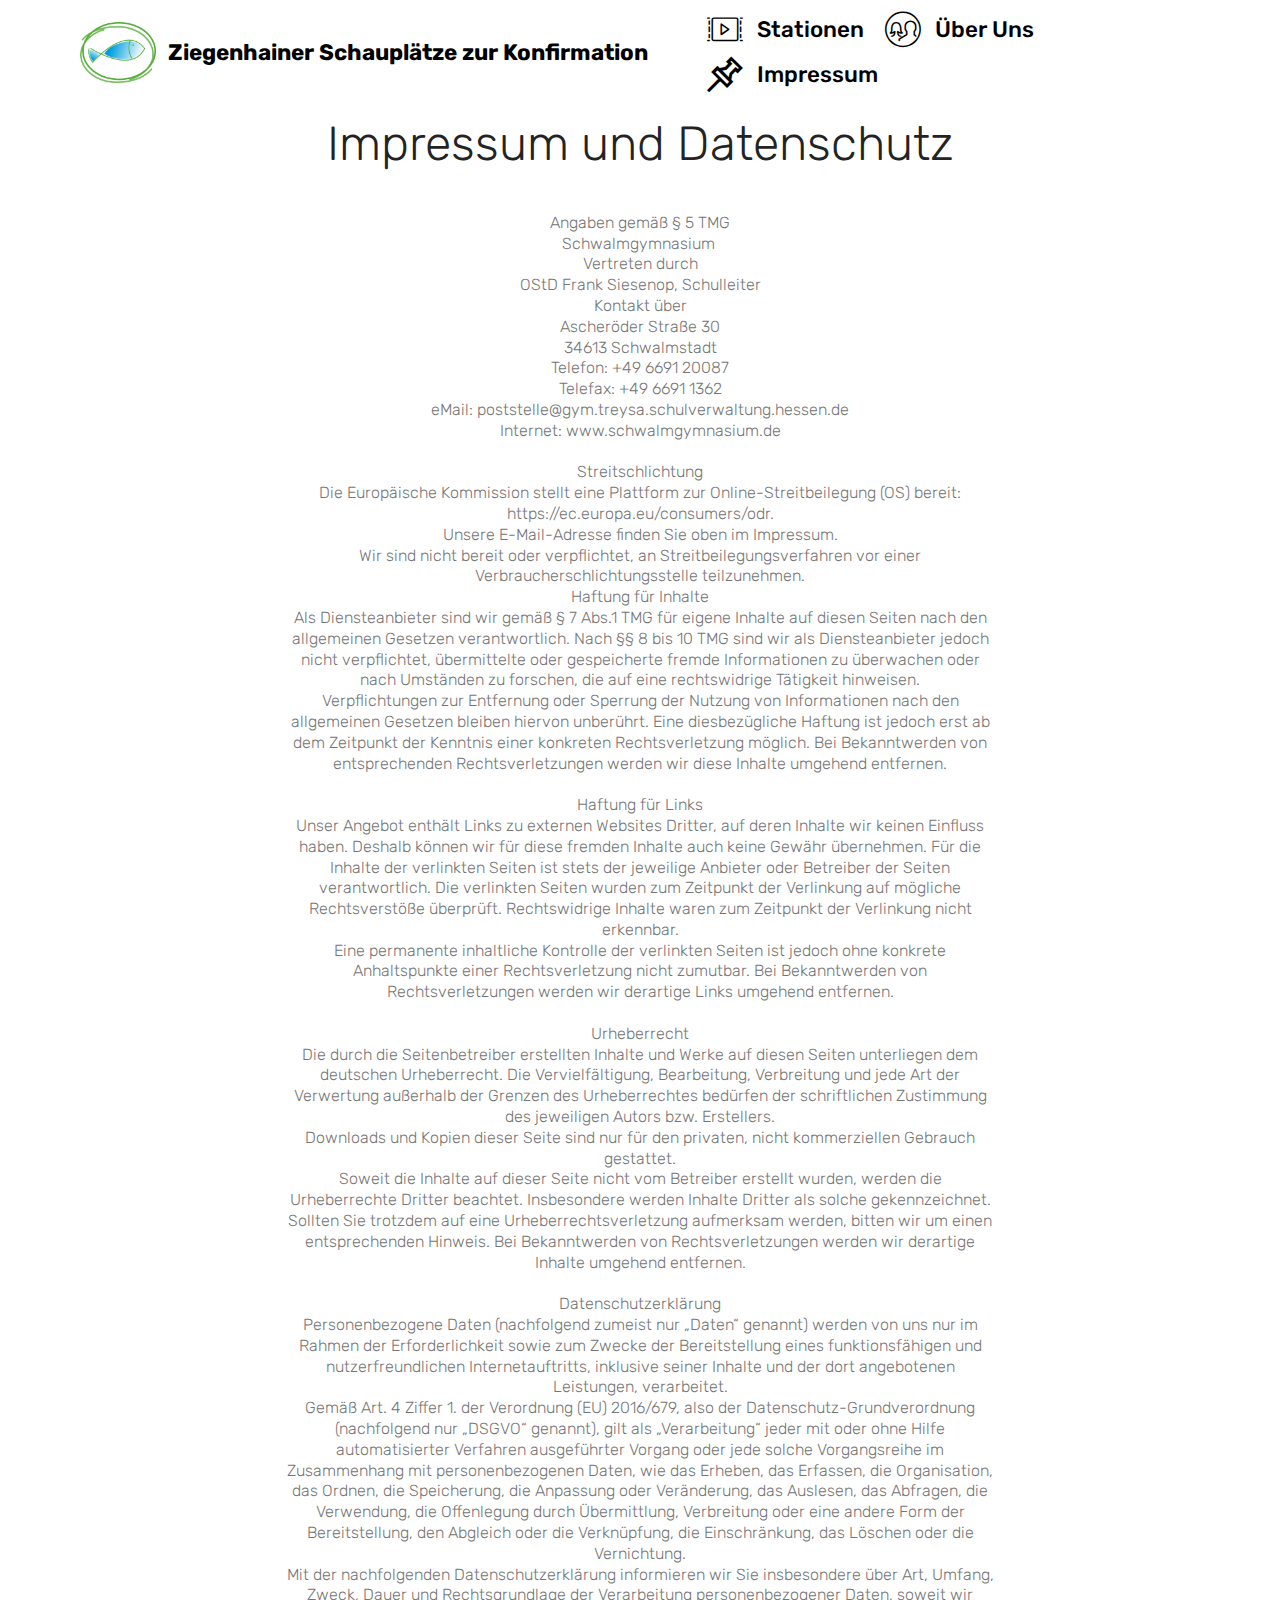
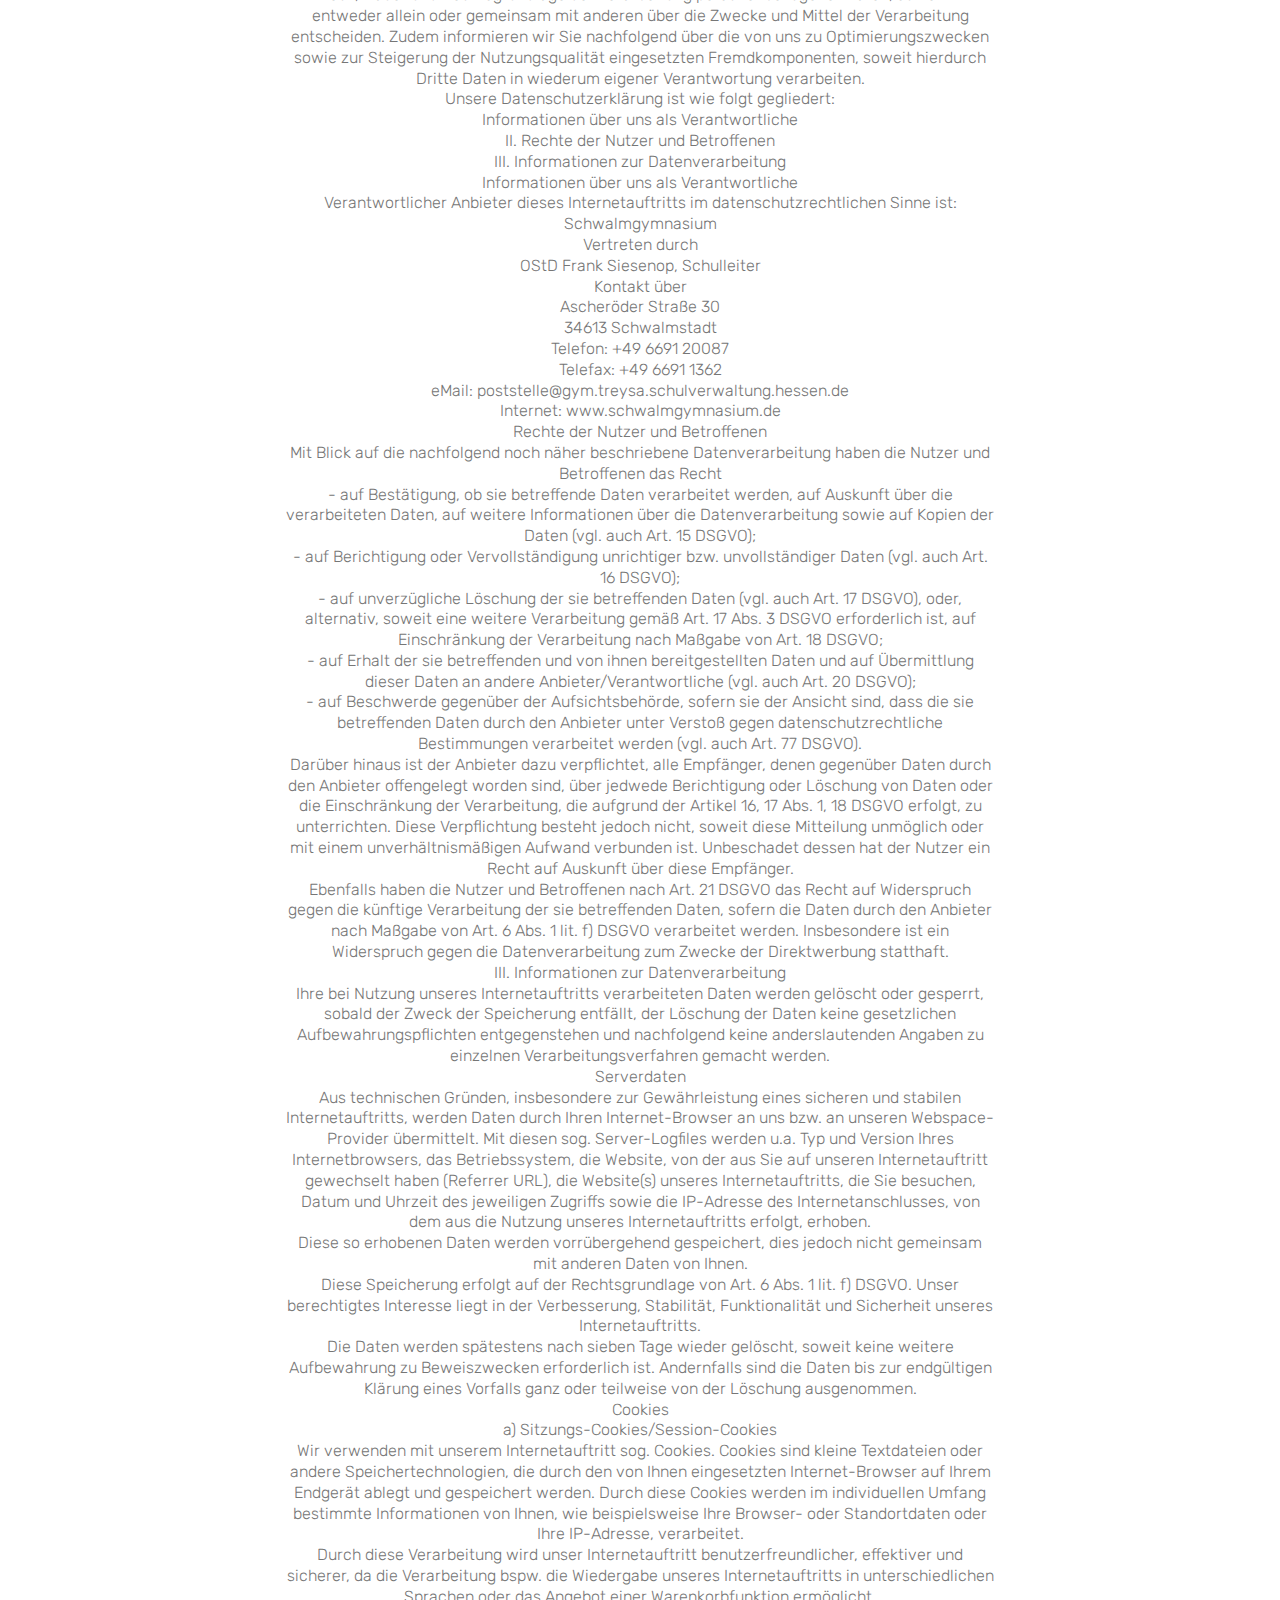
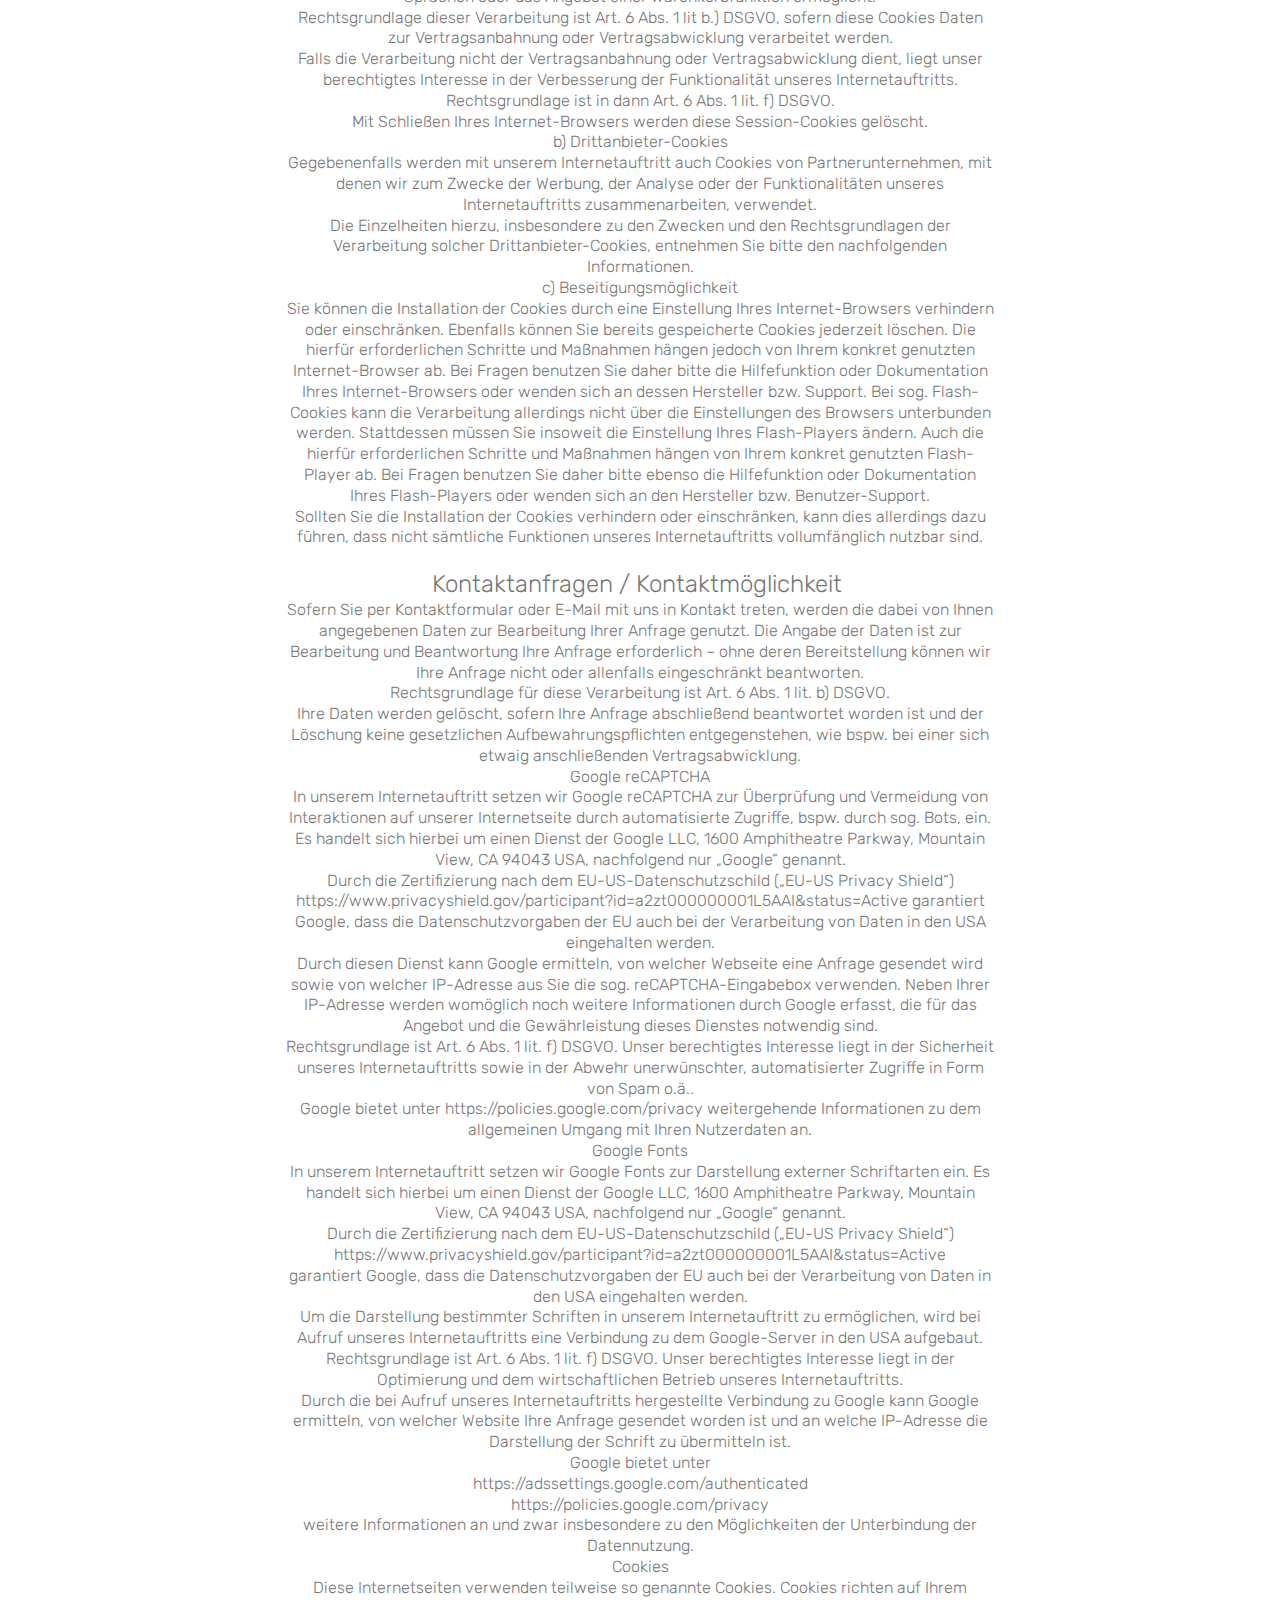
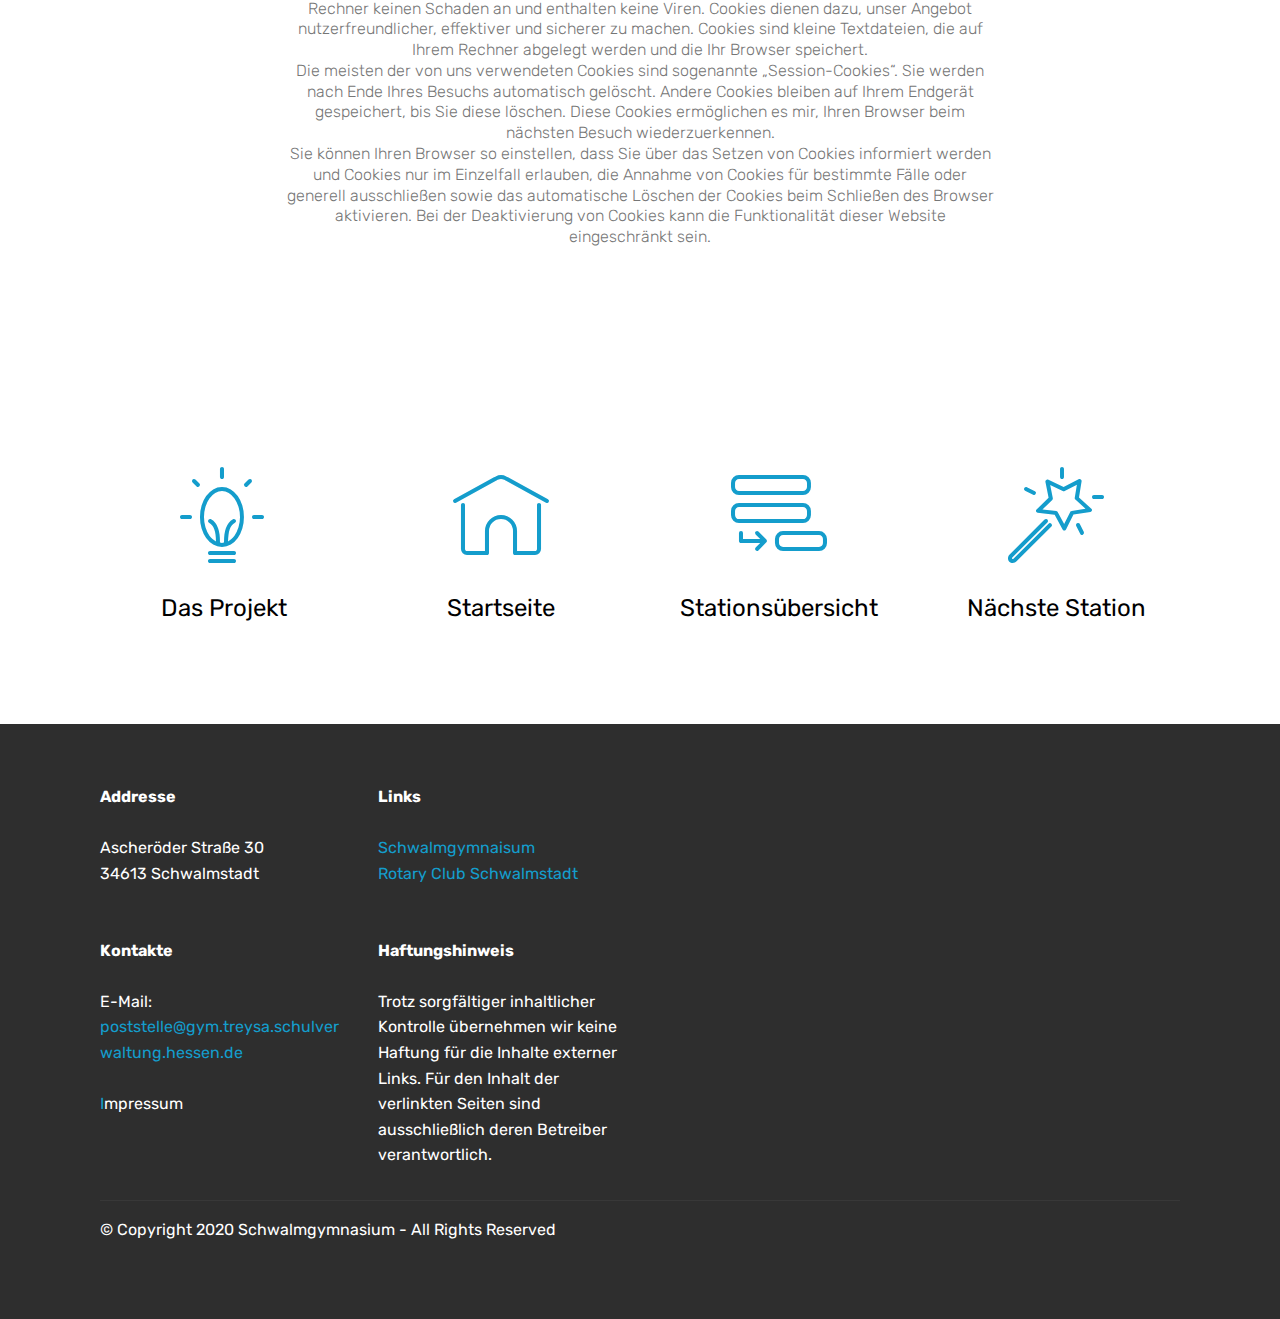
==== Impressum.html @ c5d6c6f8 "new version: 1.0" ====
<!DOCTYPE html>
<html  >
<head>
  <!-- Site made with Mobirise Website Builder v4.12.4, https://mobirise.com -->
  <meta charset="UTF-8">
  <meta http-equiv="X-UA-Compatible" content="IE=edge">
  <meta name="generator" content="Mobirise v4.12.4, mobirise.com">
  <meta name="viewport" content="width=device-width, initial-scale=1, minimum-scale=1">
  <link rel="shortcut icon" href="assets/images/mbr-122x98.png" type="image/x-icon">
  <meta name="description" content="Web Page Builder Description">
  
  
  <title>Impressum</title>
  <link rel="stylesheet" href="assets/web/assets/mobirise-icons2/mobirise2.css">
  <link rel="stylesheet" href="assets/web/assets/mobirise-icons/mobirise-icons.css">
  <link rel="stylesheet" href="assets/bootstrap/css/bootstrap.min.css">
  <link rel="stylesheet" href="assets/bootstrap/css/bootstrap-grid.min.css">
  <link rel="stylesheet" href="assets/bootstrap/css/bootstrap-reboot.min.css">
  <link rel="stylesheet" href="assets/tether/tether.min.css">
  <link rel="stylesheet" href="assets/dropdown/css/style.css">
  <link rel="stylesheet" href="assets/socicon/css/styles.css">
  <link rel="stylesheet" href="assets/theme/css/style.css">
  <link rel="preload" as="style" href="assets/mobirise/css/mbr-additional.css"><link rel="stylesheet" href="assets/mobirise/css/mbr-additional.css" type="text/css">
  
  
  
</head>
<body>
  <section class="menu cid-s3qO0I3NY3" once="menu" id="menu2-25">

    

    <nav class="navbar navbar-expand beta-menu navbar-dropdown align-items-center navbar-fixed-top navbar-toggleable-sm">
        <button class="navbar-toggler navbar-toggler-right" type="button" data-toggle="collapse" data-target="#navbarSupportedContent" aria-controls="navbarSupportedContent" aria-expanded="false" aria-label="Toggle navigation">
            <div class="hamburger">
                <span></span>
                <span></span>
                <span></span>
                <span></span>
            </div>
        </button>
        <div class="menu-logo">
            <div class="navbar-brand">
                <span class="navbar-logo">
                    <a href="index.html">
                        <img src="assets/images/mbr-122x98.png" alt="Ziegenhainer Konfirmation" title="" style="height: 3.8rem;">
                    </a>
                </span>
                <span class="navbar-caption-wrap"><a class="navbar-caption text-black display-4" href="index.html">
                        Ziegenhainer Schauplätze zur Konfirmation</a></span>
            </div>
        </div>
        <div class="collapse navbar-collapse" id="navbarSupportedContent">
            <ul class="navbar-nav nav-dropdown nav-right" data-app-modern-menu="true"><li class="nav-item">
                    <a class="nav-link link text-black display-4" href="page2.html"><span class="mbri-video-play mbr-iconfont mbr-iconfont-btn"></span>
                        Stationen</a>
                </li>
                <li class="nav-item">
                    <a class="nav-link link text-black display-4" href="ueber-uns.html"><span class="mbri-users mbr-iconfont mbr-iconfont-btn"></span>
                        Über Uns
                    </a>
                </li><li class="nav-item"><a class="nav-link link text-black display-4" href="Impressum.html"><span class="mobi-mbri mobi-mbri-pin mbr-iconfont mbr-iconfont-btn"></span>
                        Impressum</a></li></ul>
            
        </div>
    </nav>
</section>

<section class="engine"><a href="https://mobirise.info/y">free html web templates</a></section><section class="mbr-section content4 cid-s3qO0IWAzY" id="content4-26">

    

    <div class="container">
        <div class="media-container-row">
            <div class="title col-12 col-md-8">
                <h2 class="align-center pb-3 mbr-fonts-style display-2">
                    Impressum und Datenschutz</h2>
                <h3 class="mbr-section-subtitle align-center mbr-light mbr-fonts-style display-7"><br>
                <div>
</div><div>Angaben gemäß § 5 TMG
</div><div>
</div><div><span style="font-size: 1rem;">Schwalmgymnasium&nbsp;</span><br></div><div>
</div><div>Vertreten durch
</div><div>OStD Frank Siesenop, Schulleiter
</div><div>
</div><div>Kontakt über
</div><div>Ascheröder Straße 30
</div><div>34613 Schwalmstadt
</div><div>
</div><div>Telefon: +49 6691 20087
</div><div>Telefax: +49 6691 1362
</div><div>eMail: poststelle@gym.treysa.schulverwaltung.hessen.de
</div><div>Internet: www.schwalmgymnasium.de</div><div>
</div><div><span style="font-size: 1rem;">&nbsp;&nbsp;</span><span style="font-size: 1rem;"></span></div><div>Streitschlichtung
</div><div>
</div><div>Die Europäische Kommission stellt eine Plattform zur Online-Streitbeilegung (OS) bereit: https://ec.europa.eu/consumers/odr.
</div><div>
</div><div>Unsere E-Mail-Adresse finden Sie oben im Impressum.
</div><div>
</div><div>Wir sind nicht bereit oder verpflichtet, an Streitbeilegungsverfahren vor einer  Verbraucherschlichtungsstelle teilzunehmen. 
</div><div>
</div><div>
</div><div>Haftung für Inhalte
</div><div>
</div><div>Als Diensteanbieter sind wir gemäß § 7 Abs.1 TMG für eigene Inhalte auf diesen Seiten nach den allgemeinen Gesetzen verantwortlich. Nach §§ 8 bis 10 TMG sind wir als Diensteanbieter jedoch nicht verpflichtet, übermittelte oder gespeicherte fremde Informationen zu überwachen oder nach Umständen zu forschen, die auf eine rechtswidrige Tätigkeit hinweisen.
</div><div>
</div><div>Verpflichtungen zur Entfernung oder Sperrung der Nutzung von Informationen nach den allgemeinen Gesetzen bleiben hiervon unberührt. Eine diesbezügliche Haftung ist jedoch erst ab dem Zeitpunkt der Kenntnis einer konkreten Rechtsverletzung möglich. Bei Bekanntwerden von entsprechenden Rechtsverletzungen werden wir diese Inhalte umgehend entfernen.
</div><div>
</div><div>&nbsp;
</div><div>
</div><div>Haftung für Links
</div><div>
</div><div>Unser Angebot enthält Links zu externen Websites Dritter, auf deren Inhalte wir keinen Einfluss haben. Deshalb können wir für diese fremden Inhalte auch keine Gewähr übernehmen. Für die Inhalte der verlinkten Seiten ist stets der jeweilige Anbieter oder Betreiber der Seiten verantwortlich. Die verlinkten Seiten wurden zum Zeitpunkt der Verlinkung auf mögliche Rechtsverstöße überprüft. Rechtswidrige Inhalte waren zum Zeitpunkt der Verlinkung nicht erkennbar.
</div><div>
</div><div>Eine permanente inhaltliche Kontrolle der verlinkten Seiten ist jedoch ohne konkrete Anhaltspunkte einer Rechtsverletzung nicht zumutbar. Bei Bekanntwerden von Rechtsverletzungen werden wir derartige Links umgehend entfernen.
</div><div>
</div><div>&nbsp;
</div><div>
</div><div>Urheberrecht
</div><div>
</div><div>Die durch die Seitenbetreiber erstellten Inhalte und Werke auf diesen Seiten unterliegen dem deutschen Urheberrecht. Die Vervielfältigung, Bearbeitung, Verbreitung und jede Art der Verwertung außerhalb der Grenzen des Urheberrechtes bedürfen der schriftlichen Zustimmung des jeweiligen Autors bzw. Erstellers.
</div><div>
</div><div>Downloads und Kopien dieser Seite sind nur für den privaten, nicht kommerziellen Gebrauch gestattet.
</div><div>
</div><div>Soweit die Inhalte auf dieser Seite nicht vom Betreiber erstellt wurden, werden die Urheberrechte Dritter beachtet. Insbesondere werden Inhalte Dritter als solche gekennzeichnet. Sollten Sie trotzdem auf eine Urheberrechtsverletzung aufmerksam werden, bitten wir um einen entsprechenden Hinweis. Bei Bekanntwerden von Rechtsverletzungen werden wir derartige Inhalte umgehend entfernen.
</div><div>
</div><div>
</div><div>
</div><div><br></div><div>
</div><div>Datenschutzerklärung
</div><div>
</div><div>Personenbezogene Daten (nachfolgend zumeist nur „Daten“ genannt) werden von uns nur im Rahmen der Erforderlichkeit sowie zum Zwecke der Bereitstellung eines funktionsfähigen und nutzerfreundlichen Internetauftritts, inklusive seiner Inhalte und der dort angebotenen Leistungen, verarbeitet.
</div><div>
</div><div>
</div><div>Gemäß Art. 4 Ziffer 1. der Verordnung (EU) 2016/679, also der Datenschutz-Grundverordnung (nachfolgend nur „DSGVO“ genannt), gilt als „Verarbeitung“ jeder mit oder ohne Hilfe automatisierter Verfahren ausgeführter Vorgang oder jede solche Vorgangsreihe im Zusammenhang mit personenbezogenen Daten, wie das Erheben, das Erfassen, die Organisation, das Ordnen, die Speicherung, die Anpassung oder Veränderung, das Auslesen, das Abfragen, die Verwendung, die Offenlegung durch Übermittlung, Verbreitung oder eine andere Form der Bereitstellung, den Abgleich oder die Verknüpfung, die Einschränkung, das Löschen oder die Vernichtung.
</div><div>
</div><div>
</div><div>Mit der nachfolgenden Datenschutzerklärung informieren wir Sie insbesondere über Art, Umfang, Zweck, Dauer und Rechtsgrundlage der Verarbeitung personenbezogener Daten, soweit wir entweder allein oder gemeinsam mit anderen über die Zwecke und Mittel der Verarbeitung entscheiden. Zudem informieren wir Sie nachfolgend über die von uns zu Optimierungszwecken sowie zur Steigerung der Nutzungsqualität eingesetzten Fremdkomponenten, soweit hierdurch Dritte Daten in wiederum eigener Verantwortung verarbeiten.
</div><div>
</div><div>
</div><div>Unsere Datenschutzerklärung ist wie folgt gegliedert:
</div><div>
</div><div>
</div><div>Informationen über uns als Verantwortliche
</div><div>
</div><div>II. Rechte der Nutzer und Betroffenen
</div><div>
</div><div>III. Informationen zur Datenverarbeitung
</div><div>
</div><div>Informationen über uns als Verantwortliche
</div><div>
</div><div>Verantwortlicher Anbieter dieses Internetauftritts im datenschutzrechtlichen Sinne ist:
</div><div>
</div><div>
</div><div>Schwalmgymnasium
</div><div>
</div><div>Vertreten durch
</div><div>OStD Frank Siesenop, Schulleiter
</div><div>
</div><div>Kontakt über
</div><div>Ascheröder Straße 30
</div><div>34613 Schwalmstadt
</div><div>
</div><div>Telefon: +49 6691 20087
</div><div>Telefax: +49 6691 1362
</div><div>eMail: poststelle@gym.treysa.schulverwaltung.hessen.de
</div><div>Internet: www.schwalmgymnasium.de</div><div>
</div><div>Rechte der Nutzer und Betroffenen
</div><div>
</div><div>Mit Blick auf die nachfolgend noch näher beschriebene Datenverarbeitung haben die Nutzer und Betroffenen das Recht
</div><div>
</div><div>- auf Bestätigung, ob sie betreffende Daten verarbeitet werden, auf Auskunft über die verarbeiteten Daten, auf weitere Informationen über die Datenverarbeitung sowie auf Kopien der Daten (vgl. auch Art. 15 DSGVO); 
</div><div>
</div><div>- auf Berichtigung oder Vervollständigung unrichtiger bzw. unvollständiger Daten (vgl. auch Art. 16 DSGVO);
</div><div>
</div><div>- auf unverzügliche Löschung der sie betreffenden Daten (vgl. auch Art. 17 DSGVO), oder, alternativ, soweit eine weitere Verarbeitung gemäß Art. 17 Abs. 3 DSGVO erforderlich ist, auf Einschränkung der Verarbeitung nach Maßgabe von Art. 18 DSGVO;
</div><div>
</div><div>- auf Erhalt der sie betreffenden und von ihnen bereitgestellten Daten und auf Übermittlung dieser Daten an andere Anbieter/Verantwortliche (vgl. auch Art. 20 DSGVO);
</div><div>
</div><div>- auf Beschwerde gegenüber der Aufsichtsbehörde, sofern sie der Ansicht sind, dass die sie betreffenden Daten durch den Anbieter unter Verstoß gegen datenschutzrechtliche Bestimmungen verarbeitet werden (vgl. auch Art. 77 DSGVO).
</div><div>
</div><div>Darüber hinaus ist der Anbieter dazu verpflichtet, alle Empfänger, denen gegenüber Daten durch den Anbieter offengelegt worden sind, über jedwede Berichtigung oder Löschung von Daten oder die Einschränkung der Verarbeitung, die aufgrund der Artikel 16, 17 Abs. 1, 18 DSGVO erfolgt, zu unterrichten. Diese Verpflichtung besteht jedoch nicht, soweit diese Mitteilung unmöglich oder mit einem unverhältnismäßigen Aufwand verbunden ist. Unbeschadet dessen hat der Nutzer ein Recht auf Auskunft über diese Empfänger.
</div><div>
</div><div>Ebenfalls haben die Nutzer und Betroffenen nach Art. 21 DSGVO das Recht auf Widerspruch gegen die künftige Verarbeitung der sie betreffenden Daten, sofern die Daten durch den Anbieter nach Maßgabe von Art. 6 Abs. 1 lit. f) DSGVO verarbeitet werden. Insbesondere ist ein Widerspruch gegen die Datenverarbeitung zum Zwecke der Direktwerbung statthaft. 
</div><div>
</div><div>
</div><div>III. Informationen zur Datenverarbeitung
</div><div>
</div><div>Ihre bei Nutzung unseres Internetauftritts verarbeiteten Daten werden gelöscht oder gesperrt, sobald der Zweck der Speicherung entfällt, der Löschung der Daten keine gesetzlichen Aufbewahrungspflichten entgegenstehen und nachfolgend keine anderslautenden Angaben zu einzelnen Verarbeitungsverfahren gemacht werden. 
</div><div>
</div><div>
</div><div>Serverdaten
</div><div>
</div><div>Aus technischen Gründen, insbesondere zur Gewährleistung eines sicheren und stabilen Internetauftritts, werden Daten durch Ihren Internet-Browser an uns bzw. an unseren Webspace-Provider übermittelt. Mit diesen sog. Server-Logfiles werden u.a. Typ und Version Ihres Internetbrowsers, das Betriebssystem, die Website, von der aus Sie auf unseren Internetauftritt gewechselt haben (Referrer URL), die Website(s) unseres Internetauftritts, die Sie besuchen, Datum und Uhrzeit des jeweiligen Zugriffs sowie die IP-Adresse des Internetanschlusses, von dem aus die Nutzung unseres Internetauftritts erfolgt, erhoben. 
</div><div>
</div><div>Diese so erhobenen Daten werden vorrübergehend gespeichert, dies jedoch nicht gemeinsam mit anderen Daten von Ihnen. 
</div><div>
</div><div>Diese Speicherung erfolgt auf der Rechtsgrundlage von Art. 6 Abs. 1 lit. f) DSGVO. Unser berechtigtes Interesse liegt in der Verbesserung, Stabilität, Funktionalität und Sicherheit unseres Internetauftritts. 
</div><div>
</div><div>Die Daten werden spätestens nach sieben Tage wieder gelöscht, soweit keine weitere Aufbewahrung zu Beweiszwecken erforderlich ist. Andernfalls sind die Daten bis zur endgültigen Klärung eines Vorfalls ganz oder teilweise von der Löschung ausgenommen. 
</div><div>
</div><div>
</div><div>Cookies
</div><div>
</div><div>a) Sitzungs-Cookies/Session-Cookies 
</div><div>
</div><div>Wir verwenden mit unserem Internetauftritt sog. Cookies. Cookies sind kleine Textdateien oder andere Speichertechnologien, die durch den von Ihnen eingesetzten Internet-Browser auf Ihrem Endgerät ablegt und gespeichert werden. Durch diese Cookies werden im individuellen Umfang bestimmte Informationen von Ihnen, wie beispielsweise Ihre Browser- oder Standortdaten oder Ihre IP-Adresse, verarbeitet.
</div><div>
</div><div>Durch diese Verarbeitung wird unser Internetauftritt benutzerfreundlicher, effektiver und sicherer, da die Verarbeitung bspw. die Wiedergabe unseres Internetauftritts in unterschiedlichen Sprachen oder das Angebot einer Warenkorbfunktion ermöglicht. 
</div><div>
</div><div>Rechtsgrundlage dieser Verarbeitung ist Art. 6 Abs. 1 lit b.) DSGVO, sofern diese Cookies Daten zur Vertragsanbahnung oder Vertragsabwicklung verarbeitet werden. 
</div><div>
</div><div>Falls die Verarbeitung nicht der Vertragsanbahnung oder Vertragsabwicklung dient, liegt unser berechtigtes Interesse in der Verbesserung der Funktionalität unseres Internetauftritts. Rechtsgrundlage ist in dann Art. 6 Abs. 1 lit. f) DSGVO. 
</div><div>
</div><div>Mit Schließen Ihres Internet-Browsers werden diese Session-Cookies gelöscht. 
</div><div>
</div><div>
</div><div>b) Drittanbieter-Cookies
</div><div>
</div><div>Gegebenenfalls werden mit unserem Internetauftritt auch Cookies von Partnerunternehmen, mit denen wir zum Zwecke der Werbung, der Analyse oder der Funktionalitäten unseres Internetauftritts zusammenarbeiten, verwendet.
</div><div>
</div><div>Die Einzelheiten hierzu, insbesondere zu den Zwecken und den Rechtsgrundlagen der Verarbeitung solcher Drittanbieter-Cookies, entnehmen Sie bitte den nachfolgenden Informationen. 
</div><div>
</div><div>
</div><div>c) Beseitigungsmöglichkeit
</div><div>
</div><div>Sie können die Installation der Cookies durch eine Einstellung Ihres Internet-Browsers verhindern oder einschränken. Ebenfalls können Sie bereits gespeicherte Cookies jederzeit löschen. Die hierfür erforderlichen Schritte und Maßnahmen hängen jedoch von Ihrem konkret genutzten Internet-Browser ab. Bei Fragen benutzen Sie daher bitte die Hilfefunktion oder Dokumentation Ihres Internet-Browsers oder wenden sich an dessen Hersteller bzw. Support. Bei sog. Flash-Cookies kann die Verarbeitung allerdings nicht über die Einstellungen des Browsers unterbunden werden. Stattdessen müssen Sie insoweit die Einstellung Ihres Flash-Players ändern. Auch die hierfür erforderlichen Schritte und Maßnahmen hängen von Ihrem konkret genutzten Flash-Player ab. Bei Fragen benutzen Sie daher bitte ebenso die Hilfefunktion oder Dokumentation Ihres Flash-Players oder wenden sich an den Hersteller bzw. Benutzer-Support.
</div><div>
</div><div>Sollten Sie die Installation der Cookies verhindern oder einschränken, kann dies allerdings dazu führen, dass nicht sämtliche Funktionen unseres Internetauftritts vollumfänglich nutzbar sind. 
</div><div>
</div><div>
</div><div><br></div><div><span style="font-size: 1.5rem;">Kontaktanfragen / Kontaktmöglichkeit&nbsp;</span><br><span style="font-size: 1.5rem;"></span></div><div>
</div><div>Sofern Sie per Kontaktformular oder E-Mail mit uns in Kontakt treten, werden die dabei von Ihnen angegebenen Daten zur Bearbeitung Ihrer Anfrage genutzt. Die Angabe der Daten ist zur Bearbeitung und Beantwortung Ihre Anfrage erforderlich – ohne deren Bereitstellung können wir Ihre Anfrage nicht oder allenfalls eingeschränkt beantworten. 
</div><div>
</div><div>
</div><div>Rechtsgrundlage für diese Verarbeitung ist Art. 6 Abs. 1 lit. b) DSGVO.
</div><div>
</div><div>Ihre Daten werden gelöscht, sofern Ihre Anfrage abschließend beantwortet worden ist und der Löschung keine gesetzlichen Aufbewahrungspflichten entgegenstehen, wie bspw. bei einer sich etwaig anschließenden Vertragsabwicklung. 
</div><div>
</div><div>
</div><div>Google reCAPTCHA
</div><div>
</div><div>In unserem Internetauftritt setzen wir Google reCAPTCHA zur Überprüfung und Vermeidung von Interaktionen auf unserer Internetseite durch automatisierte Zugriffe, bspw. durch sog. Bots, ein. Es handelt sich hierbei um einen Dienst der Google LLC, 1600 Amphitheatre Parkway, Mountain View, CA 94043 USA, nachfolgend nur „Google“ genannt. 
</div><div>
</div><div>
</div><div>Durch die Zertifizierung nach dem EU-US-Datenschutzschild („EU-US Privacy Shield“)   https://www.privacyshield.gov/participant?id=a2zt000000001L5AAI&amp;status=Active  garantiert Google, dass die Datenschutzvorgaben der EU auch bei der Verarbeitung von Daten in den USA eingehalten werden. 
</div><div>
</div><div>Durch diesen Dienst kann Google ermitteln, von welcher Webseite eine Anfrage gesendet wird sowie von welcher IP-Adresse aus Sie die sog. reCAPTCHA-Eingabebox verwenden. Neben Ihrer IP-Adresse werden womöglich noch weitere Informationen durch Google erfasst, die für das Angebot und die Gewährleistung dieses Dienstes notwendig sind. 
</div><div>
</div><div>Rechtsgrundlage ist Art. 6 Abs. 1 lit. f) DSGVO. Unser berechtigtes Interesse liegt in der Sicherheit unseres Internetauftritts sowie in der Abwehr unerwünschter, automatisierter Zugriffe in Form von Spam o.ä.. 
</div><div>
</div><div>Google bietet unter https://policies.google.com/privacy weitergehende Informationen zu dem allgemeinen Umgang mit Ihren Nutzerdaten an. 
</div><div>
</div><div>
</div><div>Google Fonts
</div><div>
</div><div>In unserem Internetauftritt setzen wir Google Fonts zur Darstellung externer Schriftarten ein. Es handelt sich hierbei um einen Dienst der Google LLC, 1600 Amphitheatre Parkway, Mountain View, CA 94043 USA, nachfolgend nur „Google“ genannt. 
</div><div>
</div><div>Durch die Zertifizierung nach dem EU-US-Datenschutzschild („EU-US Privacy Shield“) 
</div><div>
</div><div>https://www.privacyshield.gov/participant?id=a2zt000000001L5AAI&amp;status=Active 
</div><div>
</div><div>garantiert Google, dass die Datenschutzvorgaben der EU auch bei der Verarbeitung von Daten in den USA eingehalten werden. 
</div><div>
</div><div>Um die Darstellung bestimmter Schriften in unserem Internetauftritt zu ermöglichen, wird bei Aufruf unseres Internetauftritts eine Verbindung zu dem Google-Server in den USA aufgebaut. 
</div><div>
</div><div>Rechtsgrundlage ist Art. 6 Abs. 1 lit. f) DSGVO. Unser berechtigtes Interesse liegt in der Optimierung und dem wirtschaftlichen Betrieb unseres Internetauftritts. 
</div><div>
</div><div>Durch die bei Aufruf unseres Internetauftritts hergestellte Verbindung zu Google kann Google ermitteln, von welcher Website Ihre Anfrage gesendet worden ist und an welche IP-Adresse die Darstellung der Schrift zu übermitteln ist. 
</div><div>
</div><div>Google bietet unter 
</div><div>
</div><div>https://adssettings.google.com/authenticated 
</div><div>
</div><div>https://policies.google.com/privacy 
</div><div>
</div><div>weitere Informationen an und zwar insbesondere zu den Möglichkeiten der Unterbindung der Datennutzung.
</div><div>
</div><div>Cookies
</div><div>
</div><div>Diese Internetseiten verwenden teilweise so genannte Cookies. Cookies richten auf Ihrem Rechner keinen Schaden an und enthalten keine Viren. Cookies dienen dazu, unser Angebot nutzerfreundlicher, effektiver und sicherer zu machen. Cookies sind kleine Textdateien, die auf Ihrem Rechner abgelegt werden und die Ihr Browser speichert. 
</div><div>
</div><div>Die meisten der von uns verwendeten Cookies sind sogenannte „Session-Cookies“. Sie werden nach Ende Ihres Besuchs automatisch gelöscht. Andere Cookies bleiben auf Ihrem Endgerät gespeichert, bis Sie diese löschen. Diese Cookies ermöglichen es mir, Ihren Browser beim nächsten Besuch wiederzuerkennen. 
</div><div>
</div><div>Sie können Ihren Browser so einstellen, dass Sie über das Setzen von Cookies informiert werden und Cookies nur im Einzelfall erlauben, die Annahme von Cookies für bestimmte Fälle oder generell ausschließen sowie das automatische Löschen der Cookies beim Schließen des Browser aktivieren. Bei der Deaktivierung von Cookies kann die Funktionalität dieser Website eingeschränkt sein.</div></h3>
                
            </div>
        </div>
    </div>
</section>

<section class="features1 cid-s3qO0JZsfA" id="features1-27">
    
    

    
    <div class="container">
        <div class="media-container-row">

            <div class="card p-3 col-12 col-md-6 col-lg-3">
                <div class="card-img pb-3">
                    <a href="projektinfos.html"><span class="mbr-iconfont mbri-idea"></span></a>
                </div>
                <div class="card-box">
                    <h4 class="card-title py-3 mbr-fonts-style display-5"><a href="projektinfos.html" class="text-black">Das Projekt</a></h4>
                    
                </div>
            </div>

            <div class="card p-3 col-12 col-md-6 col-lg-3">
                <div class="card-img pb-3">
                    <a href="index.html"><span class="mbr-iconfont mbri-home"></span></a>
                </div>
                <div class="card-box">
                    <h4 class="card-title py-3 mbr-fonts-style display-5">
                        <a href="index.html" class="text-black">Startseite</a></h4>
                    
                </div>
            </div>

            <div class="card p-3 col-12 col-md-6 col-lg-3">
                <div class="card-img pb-3">
                    <a href="page2.html"><span class="mbr-iconfont mbri-add-submenu"></span></a>
                </div>
                <div class="card-box">
                    <h4 class="card-title py-3 mbr-fonts-style display-5">
                        <a href="page2.html" class="text-black">Stationsübersicht</a></h4>
                    
                </div>
            </div>

            <div class="card p-3 col-12 col-md-6 col-lg-3">
                <div class="card-img pb-3">
                    <a href="weg.html"><span class="mbr-iconfont mbri-magic-stick"></span></a>
                </div>
                <div class="card-box">
                    <h4 class="card-title py-3 mbr-fonts-style display-5">
                        <a href="weg.html" class="text-black">Nächste Station</a></h4>
                    
                </div>
            </div>

        </div>

    </div>

</section>

<section class="cid-s3qO0LDGoS" id="footer2-28">

    

    

    <div class="container">
        <div class="media-container-row content mbr-white">
            <div class="col-12 col-md-3 mbr-fonts-style display-7">
                <p class="mbr-text">
                    <strong>Addresse</strong>
                    <br>
                    <br>Ascheröder Straße 30
<br>34613 Schwalmstadt<br>
                    <br>
                    <br><strong>Kontakte</strong>
                    <br>
                    <br>E-Mail:&nbsp;<br><a href="mailto:poststelle@gym.treysa.schulverwaltung.hessen.de">poststelle@gym.treysa.schulverwaltung.hessen.de</a><br><br><a href="mailto:poststelle@gym.treysa.schulverwaltung.hessen.de">I</a>mpressum</p>
            </div>
            <div class="col-12 col-md-3 mbr-fonts-style display-7">
                <p class="mbr-text">
                    <strong>Links</strong>
                    <br>
                    <br><a href="www.schwalmgymnasium.de" target="_blank">Schwalmgymnaisum</a><br><a href="https://schwalmstadt.rotary.de" target="_blank">Rotary Club Schwalmstadt</a><br><br><br><strong>Haftungshinweis</strong>&nbsp;<br>
                    <br>Trotz sorgfältiger inhaltlicher Kontrolle übernehmen wir keine Haftung für die Inhalte externer Links. Für den Inhalt der verlinkten Seiten sind ausschließlich deren Betreiber verantwortlich.<br></p>
            </div>
            <div class="col-12 col-md-6">
                <div class="google-map"><iframe frameborder="0" style="border:0" src="https://www.google.com/maps/d/embed?mid=1mtP-04DRVykc_cVxY8oXA-gNEf2_NZy1" allowfullscreen=""></iframe></div>
            </div>
        </div>
        <div class="footer-lower">
            <div class="media-container-row">
                <div class="col-sm-12">
                    <hr>
                </div>
            </div>
            <div class="media-container-row mbr-white">
                <div class="col-sm-6 copyright">
                    <p class="mbr-text mbr-fonts-style display-7">
                        © Copyright 2020 Schwalmgymnasium - All Rights Reserved
                    </p>
                </div>
                <div class="col-md-6">
                    
                </div>
            </div>
        </div>
    </div>
</section>


  <script src="assets/web/assets/jquery/jquery.min.js"></script>
  <script src="assets/popper/popper.min.js"></script>
  <script src="assets/bootstrap/js/bootstrap.min.js"></script>
  <script src="assets/tether/tether.min.js"></script>
  <script src="assets/dropdown/js/nav-dropdown.js"></script>
  <script src="assets/dropdown/js/navbar-dropdown.js"></script>
  <script src="assets/touchswipe/jquery.touch-swipe.min.js"></script>
  <script src="assets/smoothscroll/smooth-scroll.js"></script>
  <script src="assets/theme/js/script.js"></script>
  
  
 <div id="scrollToTop" class="scrollToTop mbr-arrow-up"><a style="text-align: center;"><i class="mbr-arrow-up-icon mbr-arrow-up-icon-cm cm-icon cm-icon-smallarrow-up"></i></a></div>
  </body>
</html>
---- assets/web/assets/mobirise-icons2/mobirise2.css ----
@font-face {
  font-family: 'Moririse2';
  font-display: swap;
  src:  url('mobirise2.eot?f2bix4');
  src:  url('mobirise2.eot?f2bix4#iefix') format('embedded-opentype'),
    url('mobirise2.ttf?f2bix4') format('truetype'),
    url('mobirise2.woff?f2bix4') format('woff'),
    url('mobirise2.svg?f2bix4#mobirise2') format('svg');
  font-weight: normal;
  font-style: normal;
}

[class^="mobi-"], [class*=" mobi-"] {
  /* use !important to prevent issues with browser extensions that change fonts */
  font-family: 'Moririse2' !important;
  speak: none;
  font-style: normal;
  font-weight: normal;
  font-variant: normal;
  text-transform: none;
  line-height: 1;

  /* Better Font Rendering =========== */
  -webkit-font-smoothing: antialiased;
  -moz-osx-font-smoothing: grayscale;
}

.mobi-mbri-add-submenu:before {
  content: "\e900";
}
.mobi-mbri-alert:before {
  content: "\e901";
}
.mobi-mbri-align-center:before {
  content: "\e902";
}
.mobi-mbri-align-justify:before {
  content: "\e903";
}
.mobi-mbri-align-left:before {
  content: "\e904";
}
.mobi-mbri-align-right:before {
  content: "\e905";
}
.mobi-mbri-android:before {
  content: "\e906";
}
.mobi-mbri-apple:before {
  content: "\e907";
}
.mobi-mbri-arrow-down:before {
  content: "\e908";
}
.mobi-mbri-arrow-next:before {
  content: "\e909";
}
.mobi-mbri-arrow-prev:before {
  content: "\e90a";
}
.mobi-mbri-arrow-up:before {
  content: "\e90b";
}
.mobi-mbri-bold:before {
  content: "\e90c";
}
.mobi-mbri-bookmark:before {
  content: "\e90d";
}
.mobi-mbri-bootstrap:before {
  content: "\e90e";
}
.mobi-mbri-briefcase:before {
  content: "\e90f";
}
.mobi-mbri-browse:before {
  content: "\e910";
}
.mobi-mbri-bulleted-list:before {
  content: "\e911";
}
.mobi-mbri-calendar:before {
  content: "\e912";
}
.mobi-mbri-camera:before {
  content: "\e913";
}
.mobi-mbri-cart-add:before {
  content: "\e914";
}
.mobi-mbri-cart-full:before {
  content: "\e915";
}
.mobi-mbri-cash:before {
  content: "\e916";
}
.mobi-mbri-change-style:before {
  content: "\e917";
}
.mobi-mbri-chat:before {
  content: "\e918";
}
.mobi-mbri-clock:before {
  content: "\e919";
}
.mobi-mbri-close:before {
  content: "\e91a";
}
.mobi-mbri-cloud:before {
  content: "\e91b";
}
.mobi-mbri-code:before {
  content: "\e91c";
}
.mobi-mbri-contact-form:before {
  content: "\e91d";
}
.mobi-mbri-credit-card:before {
  content: "\e91e";
}
.mobi-mbri-cursor-click:before {
  content: "\e91f";
}
.mobi-mbri-cust-feedback:before {
  content: "\e920";
}
.mobi-mbri-database:before {
  content: "\e921";
}
.mobi-mbri-delivery:before {
  content: "\e922";
}
.mobi-mbri-desktop:before {
  content: "\e923";
}
.mobi-mbri-devices:before {
  content: "\e924";
}
.mobi-mbri-down:before {
  content: "\e925";
}
.mobi-mbri-download-2:before {
  content: "\e926";
}
.mobi-mbri-download:before {
  content: "\e927";
}
.mobi-mbri-drag-n-drop-2:before {
  content: "\e928";
}
.mobi-mbri-drag-n-drop:before {
  content: "\e929";
}
.mobi-mbri-edit-2:before {
  content: "\e92a";
}
.mobi-mbri-edit:before {
  content: "\e92b";
}
.mobi-mbri-error:before {
  content: "\e92c";
}
.mobi-mbri-extension:before {
  content: "\e92d";
}
.mobi-mbri-features:before {
  content: "\e92e";
}
.mobi-mbri-file:before {
  content: "\e92f";
}
.mobi-mbri-flag:before {
  content: "\e930";
}
.mobi-mbri-folder:before {
  content: "\e931";
}
.mobi-mbri-gift:before {
  content: "\e932";
}
.mobi-mbri-github:before {
  content: "\e933";
}
.mobi-mbri-globe-2:before {
  content: "\e934";
}
.mobi-mbri-globe:before {
  content: "\e935";
}
.mobi-mbri-growing-chart:before {
  content: "\e936";
}
.mobi-mbri-hearth:before {
  content: "\e937";
}
.mobi-mbri-help:before {
  content: "\e938";
}
.mobi-mbri-home:before {
  content: "\e939";
}
.mobi-mbri-hot-cup:before {
  content: "\e93a";
}
.mobi-mbri-idea:before {
  content: "\e93b";
}
.mobi-mbri-image-gallery:before {
  content: "\e93c";
}
.mobi-mbri-image-slider:before {
  content: "\e93d";
}
.mobi-mbri-info:before {
  content: "\e93e";
}
.mobi-mbri-italic:before {
  content: "\e93f";
}
.mobi-mbri-key:before {
  content: "\e940";
}
.mobi-mbri-laptop:before {
  content: "\e941";
}
.mobi-mbri-layers:before {
  content: "\e942";
}
.mobi-mbri-left-right:before {
  content: "\e943";
}
.mobi-mbri-left:before {
  content: "\e944";
}
.mobi-mbri-letter:before {
  content: "\e945";
}
.mobi-mbri-like:before {
  content: "\e946";
}
.mobi-mbri-link:before {
  content: "\e947";
}
.mobi-mbri-lock:before {
  content: "\e948";
}
.mobi-mbri-login:before {
  content: "\e949";
}
.mobi-mbri-logout:before {
  content: "\e94a";
}
.mobi-mbri-magic-stick:before {
  content: "\e94b";
}
.mobi-mbri-map-pin:before {
  content: "\e94c";
}
.mobi-mbri-menu:before {
  content: "\e94d";
}
.mobi-mbri-mobile-2:before {
  content: "\e94e";
}
.mobi-mbri-mobile-horizontal:before {
  content: "\e94f";
}
.mobi-mbri-mobile:before {
  content: "\e950";
}
.mobi-mbri-mobirise:before {
  content: "\e951";
}
.mobi-mbri-more-horizontal:before {
  content: "\e952";
}
.mobi-mbri-more-vertical:before {
  content: "\e953";
}
.mobi-mbri-music:before {
  content: "\e954";
}
.mobi-mbri-new-file:before {
  content: "\e955";
}
.mobi-mbri-numbered-list:before {
  content: "\e956";
}
.mobi-mbri-opened-folder:before {
  content: "\e957";
}
.mobi-mbri-pages:before {
  content: "\e958";
}
.mobi-mbri-paper-plane:before {
  content: "\e959";
}
.mobi-mbri-paperclip:before {
  content: "\e95a";
}
.mobi-mbri-phone:before {
  content: "\e95b";
}
.mobi-mbri-photo:before {
  content: "\e95c";
}
.mobi-mbri-photos:before {
  content: "\e95d";
}
.mobi-mbri-pin:before {
  content: "\e95e";
}
.mobi-mbri-play:before {
  content: "\e95f";
}
.mobi-mbri-plus:before {
  content: "\e960";
}
.mobi-mbri-preview:before {
  content: "\e961";
}
.mobi-mbri-print:before {
  content: "\e962";
}
.mobi-mbri-protect:before {
  content: "\e963";
}
.mobi-mbri-question:before {
  content: "\e964";
}
.mobi-mbri-quote-left:before {
  content: "\e965";
}
.mobi-mbri-quote-right:before {
  content: "\e966";
}
.mobi-mbri-redo:before {
  content: "\e967";
}
.mobi-mbri-refresh:before {
  content: "\e968";
}
.mobi-mbri-responsive-2:before {
  content: "\e969";
}
.mobi-mbri-responsive:before {
  content: "\e96a";
}
.mobi-mbri-right:before {
  content: "\e96b";
}
.mobi-mbri-rocket:before {
  content: "\e96c";
}
.mobi-mbri-sad-face:before {
  content: "\e96d";
}
.mobi-mbri-sale:before {
  content: "\e96e";
}
.mobi-mbri-save:before {
  content: "\e96f";
}
.mobi-mbri-search:before {
  content: "\e970";
}
.mobi-mbri-setting-2:before {
  content: "\e971";
}
.mobi-mbri-setting-3:before {
  content: "\e972";
}
.mobi-mbri-setting:before {
  content: "\e973";
}
.mobi-mbri-share:before {
  content: "\e974";
}
.mobi-mbri-shopping-bag:before {
  content: "\e975";
}
.mobi-mbri-shopping-basket:before {
  content: "\e976";
}
.mobi-mbri-shopping-cart:before {
  content: "\e977";
}
.mobi-mbri-sites:before {
  content: "\e978";
}
.mobi-mbri-smile-face:before {
  content: "\e979";
}
.mobi-mbri-speed:before {
  content: "\e97a";
}
.mobi-mbri-star:before {
  content: "\e97b";
}
.mobi-mbri-success:before {
  content: "\e97c";
}
.mobi-mbri-sun:before {
  content: "\e97d";
}
.mobi-mbri-sun2:before {
  content: "\e97e";
}
.mobi-mbri-tablet-vertical:before {
  content: "\e97f";
}
.mobi-mbri-tablet:before {
  content: "\e980";
}
.mobi-mbri-target:before {
  content: "\e981";
}
.mobi-mbri-timer:before {
  content: "\e982";
}
.mobi-mbri-to-ftp:before {
  content: "\e983";
}
.mobi-mbri-to-local-drive:before {
  content: "\e984";
}
.mobi-mbri-touch-swipe:before {
  content: "\e985";
}
.mobi-mbri-touch:before {
  content: "\e986";
}
.mobi-mbri-trash:before {
  content: "\e987";
}
.mobi-mbri-underline:before {
  content: "\e988";
}
.mobi-mbri-undo:before {
  content: "\e989";
}
.mobi-mbri-unlink:before {
  content: "\e98a";
}
.mobi-mbri-unlock:before {
  content: "\e98b";
}
.mobi-mbri-up-down:before {
  content: "\e98c";
}
.mobi-mbri-up:before {
  content: "\e98d";
}
.mobi-mbri-update:before {
  content: "\e98e";
}
.mobi-mbri-upload-2:before {
  content: "\e98f";
}
.mobi-mbri-upload:before {
  content: "\e990";
}
.mobi-mbri-user-2:before {
  content: "\e991";
}
.mobi-mbri-user:before {
  content: "\e992";
}
.mobi-mbri-users:before {
  content: "\e993";
}
.mobi-mbri-video-play:before {
  content: "\e994";
}
.mobi-mbri-video:before {
  content: "\e995";
}
.mobi-mbri-watch:before {
  content: "\e996";
}
.mobi-mbri-website-theme-2:before {
  content: "\e997";
}
.mobi-mbri-website-theme:before {
  content: "\e998";
}
.mobi-mbri-wifi:before {
  content: "\e999";
}
.mobi-mbri-windows:before {
  content: "\e99a";
}
.mobi-mbri-zoom-in:before {
  content: "\e99b";
}
.mobi-mbri-zoom-out:before {
  content: "\e99c";
}
---- assets/web/assets/mobirise-icons/mobirise-icons.css ----
@font-face {
  font-family: 'MobiriseIcons';
  src:  url('mobirise-icons.eot?spat4u');
  src:  url('mobirise-icons.eot?spat4u#iefix') format('embedded-opentype'),
    url('mobirise-icons.ttf?spat4u') format('truetype'),
    url('mobirise-icons.woff?spat4u') format('woff'),
    url('mobirise-icons.svg?spat4u#MobiriseIcons') format('svg');
  font-weight: normal;
  font-style: normal;
  font-display: swap;
}

[class^="mbri-"], [class*=" mbri-"] {
  /* use !important to prevent issues with browser extensions that change fonts */
  font-family: MobiriseIcons !important;
  speak: none;
  font-style: normal;
  font-weight: normal;
  font-variant: normal;
  text-transform: none;
  line-height: 1;

  /* Better Font Rendering =========== */
  -webkit-font-smoothing: antialiased;
  -moz-osx-font-smoothing: grayscale;
}

.mbri-add-submenu:before {
  content: "\e900";
}
.mbri-alert:before {
  content: "\e901";
}
.mbri-align-center:before {
  content: "\e902";
}
.mbri-align-justify:before {
  content: "\e903";
}
.mbri-align-left:before {
  content: "\e904";
}
.mbri-align-right:before {
  content: "\e905";
}
.mbri-android:before {
  content: "\e906";
}
.mbri-apple:before {
  content: "\e907";
}
.mbri-arrow-down:before {
  content: "\e908";
}
.mbri-arrow-next:before {
  content: "\e909";
}
.mbri-arrow-prev:before {
  content: "\e90a";
}
.mbri-arrow-up:before {
  content: "\e90b";
}
.mbri-bold:before {
  content: "\e90c";
}
.mbri-bookmark:before {
  content: "\e90d";
}
.mbri-bootstrap:before {
  content: "\e90e";
}
.mbri-briefcase:before {
  content: "\e90f";
}
.mbri-browse:before {
  content: "\e910";
}
.mbri-bulleted-list:before {
  content: "\e911";
}
.mbri-calendar:before {
  content: "\e912";
}
.mbri-camera:before {
  content: "\e913";
}
.mbri-cart-add:before {
  content: "\e914";
}
.mbri-cart-full:before {
  content: "\e915";
}
.mbri-cash:before {
  content: "\e916";
}
.mbri-change-style:before {
  content: "\e917";
}
.mbri-chat:before {
  content: "\e918";
}
.mbri-clock:before {
  content: "\e919";
}
.mbri-close:before {
  content: "\e91a";
}
.mbri-cloud:before {
  content: "\e91b";
}
.mbri-code:before {
  content: "\e91c";
}
.mbri-contact-form:before {
  content: "\e91d";
}
.mbri-credit-card:before {
  content: "\e91e";
}
.mbri-cursor-click:before {
  content: "\e91f";
}
.mbri-cust-feedback:before {
  content: "\e920";
}
.mbri-database:before {
  content: "\e921";
}
.mbri-delivery:before {
  content: "\e922";
}
.mbri-desktop:before {
  content: "\e923";
}
.mbri-devices:before {
  content: "\e924";
}
.mbri-down:before {
  content: "\e925";
}
.mbri-download:before {
  content: "\e989";
}
.mbri-drag-n-drop:before {
  content: "\e927";
}
.mbri-drag-n-drop2:before {
  content: "\e928";
}
.mbri-edit:before {
  content: "\e929";
}
.mbri-edit2:before {
  content: "\e92a";
}
.mbri-error:before {
  content: "\e92b";
}
.mbri-extension:before {
  content: "\e92c";
}
.mbri-features:before {
  content: "\e92d";
}
.mbri-file:before {
  content: "\e92e";
}
.mbri-flag:before {
  content: "\e92f";
}
.mbri-folder:before {
  content: "\e930";
}
.mbri-gift:before {
  content: "\e931";
}
.mbri-github:before {
  content: "\e932";
}
.mbri-globe:before {
  content: "\e933";
}
.mbri-globe-2:before {
  content: "\e934";
}
.mbri-growing-chart:before {
  content: "\e935";
}
.mbri-hearth:before {
  content: "\e936";
}
.mbri-help:before {
  content: "\e937";
}
.mbri-home:before {
  content: "\e938";
}
.mbri-hot-cup:before {
  content: "\e939";
}
.mbri-idea:before {
  content: "\e93a";
}
.mbri-image-gallery:before {
  content: "\e93b";
}
.mbri-image-slider:before {
  content: "\e93c";
}
.mbri-info:before {
  content: "\e93d";
}
.mbri-italic:before {
  content: "\e93e";
}
.mbri-key:before {
  content: "\e93f";
}
.mbri-laptop:before {
  content: "\e940";
}
.mbri-layers:before {
  content: "\e941";
}
.mbri-left-right:before {
  content: "\e942";
}
.mbri-left:before {
  content: "\e943";
}
.mbri-letter:before {
  content: "\e944";
}
.mbri-like:before {
  content: "\e945";
}
.mbri-link:before {
  content: "\e946";
}
.mbri-lock:before {
  content: "\e947";
}
.mbri-login:before {
  content: "\e948";
}
.mbri-logout:before {
  content: "\e949";
}
.mbri-magic-stick:before {
  content: "\e94a";
}
.mbri-map-pin:before {
  content: "\e94b";
}
.mbri-menu:before {
  content: "\e94c";
}
.mbri-mobile:before {
  content: "\e94d";
}
.mbri-mobile2:before {
  content: "\e94e";
}
.mbri-mobirise:before {
  content: "\e94f";
}
.mbri-more-horizontal:before {
  content: "\e950";
}
.mbri-more-vertical:before {
  content: "\e951";
}
.mbri-music:before {
  content: "\e952";
}
.mbri-new-file:before {
  content: "\e953";
}
.mbri-numbered-list:before {
  content: "\e954";
}
.mbri-opened-folder:before {
  content: "\e955";
}
.mbri-pages:before {
  content: "\e956";
}
.mbri-paper-plane:before {
  content: "\e957";
}
.mbri-paperclip:before {
  content: "\e958";
}
.mbri-photo:before {
  content: "\e959";
}
.mbri-photos:before {
  content: "\e95a";
}
.mbri-pin:before {
  content: "\e95b";
}
.mbri-play:before {
  content: "\e95c";
}
.mbri-plus:before {
  content: "\e95d";
}
.mbri-preview:before {
  content: "\e95e";
}
.mbri-print:before {
  content: "\e95f";
}
.mbri-protect:before {
  content: "\e960";
}
.mbri-question:before {
  content: "\e961";
}
.mbri-quote-left:before {
  content: "\e962";
}
.mbri-quote-right:before {
  content: "\e963";
}
.mbri-refresh:before {
  content: "\e964";
}
.mbri-responsive:before {
  content: "\e965";
}
.mbri-right:before {
  content: "\e966";
}
.mbri-rocket:before {
  content: "\e967";
}
.mbri-sad-face:before {
  content: "\e968";
}
.mbri-sale:before {
  content: "\e969";
}
.mbri-save:before {
  content: "\e96a";
}
.mbri-search:before {
  content: "\e96b";
}
.mbri-setting:before {
  content: "\e96c";
}
.mbri-setting2:before {
  content: "\e96d";
}
.mbri-setting3:before {
  content: "\e96e";
}
.mbri-share:before {
  content: "\e96f";
}
.mbri-shopping-bag:before {
  content: "\e970";
}
.mbri-shopping-basket:before {
  content: "\e971";
}
.mbri-shopping-cart:before {
  content: "\e972";
}
.mbri-sites:before {
  content: "\e973";
}
.mbri-smile-face:before {
  content: "\e974";
}
.mbri-speed:before {
  content: "\e975";
}
.mbri-star:before {
  content: "\e976";
}
.mbri-success:before {
  content: "\e977";
}
.mbri-sun:before {
  content: "\e978";
}
.mbri-sun2:before {
  content: "\e979";
}
.mbri-tablet:before {
  content: "\e97a";
}
.mbri-tablet-vertical:before {
  content: "\e97b";
}
.mbri-target:before {
  content: "\e97c";
}
.mbri-timer:before {
  content: "\e97d";
}
.mbri-to-ftp:before {
  content: "\e97e";
}
.mbri-to-local-drive:before {
  content: "\e97f";
}
.mbri-touch-swipe:before {
  content: "\e980";
}
.mbri-touch:before {
  content: "\e981";
}
.mbri-trash:before {
  content: "\e982";
}
.mbri-underline:before {
  content: "\e983";
}
.mbri-unlink:before {
  content: "\e984";
}
.mbri-unlock:before {
  content: "\e985";
}
.mbri-up-down:before {
  content: "\e986";
}
.mbri-up:before {
  content: "\e987";
}
.mbri-update:before {
  content: "\e988";
}
.mbri-upload:before {
 content: "\e926"; 
}
.mbri-user:before {
  content: "\e98a";
}
.mbri-user2:before {
  content: "\e98b";
}
.mbri-users:before {
  content: "\e98c";
}
.mbri-video:before {
  content: "\e98d";
}
.mbri-video-play:before {
  content: "\e98e";
}
.mbri-watch:before {
  content: "\e98f";
}
.mbri-website-theme:before {
  content: "\e990";
}
.mbri-wifi:before {
  content: "\e991";
}
.mbri-windows:before {
  content: "\e992";
}
.mbri-zoom-out:before {
  content: "\e993";
}
.mbri-redo:before {
  content: "\e994";
}
.mbri-undo:before {
  content: "\e995";
}
---- assets/dropdown/css/style.css ----
.navbar-dropdown {
  left: 0;
  padding: 0;
  position: absolute;
  right: 0;
  top: 0;
  transition: all 0.45s ease;
  z-index: 1030;
  background: #282828; }
  .navbar-dropdown .navbar-logo {
    margin-right: 0.8rem;
    transition: margin 0.3s ease-in-out;
    vertical-align: middle; }
    .navbar-dropdown .navbar-logo img {
      height: 3.125rem;
      transition: all 0.3s ease-in-out; }
    .navbar-dropdown .navbar-logo.mbr-iconfont {
      font-size: 3.125rem;
      line-height: 3.125rem; }
  .navbar-dropdown .navbar-caption {
    font-weight: 700;
    white-space: normal;
    vertical-align: -4px;
    line-height: 3.125rem !important; }
    .navbar-dropdown .navbar-caption, .navbar-dropdown .navbar-caption:hover {
      color: inherit;
      text-decoration: none; }
  .navbar-dropdown .mbr-iconfont + .navbar-caption {
    vertical-align: -1px; }
  .navbar-dropdown.navbar-fixed-top {
    position: fixed; }
  .navbar-dropdown .navbar-brand span {
    vertical-align: -4px; }
  .navbar-dropdown.bg-color.transparent {
    background: none; }
  .navbar-dropdown.navbar-short .navbar-brand {
    padding: 0.625rem 0; }
    .navbar-dropdown.navbar-short .navbar-brand span {
      vertical-align: -1px; }
  .navbar-dropdown.navbar-short .navbar-caption {
    line-height: 2.375rem !important;
    vertical-align: -2px; }
  .navbar-dropdown.navbar-short .navbar-logo {
    margin-right: 0.5rem; }
    .navbar-dropdown.navbar-short .navbar-logo img {
      height: 2.375rem; }
    .navbar-dropdown.navbar-short .navbar-logo.mbr-iconfont {
      font-size: 2.375rem;
      line-height: 2.375rem; }
  .navbar-dropdown.navbar-short .mbr-table-cell {
    height: 3.625rem; }
  .navbar-dropdown .navbar-close {
    left: 0.6875rem;
    position: fixed;
    top: 0.75rem;
    z-index: 1000; }
  .navbar-dropdown .hamburger-icon {
    content: "";
    display: inline-block;
    vertical-align: middle;
    width: 16px;
    -webkit-box-shadow: 0 -6px 0 1px #282828,0 0 0 1px #282828,0 6px 0 1px #282828;
    -moz-box-shadow: 0 -6px 0 1px #282828,0 0 0 1px #282828,0 6px 0 1px #282828;
    box-shadow: 0 -6px 0 1px #282828,0 0 0 1px #282828,0 6px 0 1px #282828; }

.dropdown-menu .dropdown-toggle[data-toggle="dropdown-submenu"]::after {
  border-bottom: 0.35em solid transparent;
  border-left: 0.35em solid;
  border-right: 0;
  border-top: 0.35em solid transparent;
  margin-left: 0.3rem; }

.dropdown-menu .dropdown-item:focus {
  outline: 0; }

.nav-dropdown {
  font-size: 0.75rem;
  font-weight: 500;
  height: auto !important; }
  .nav-dropdown .nav-btn {
    padding-left: 1rem; }
  .nav-dropdown .link {
    margin: .667em 1.667em;
    font-weight: 500;
    padding: 0;
    transition: color .2s ease-in-out; }
    .nav-dropdown .link.dropdown-toggle {
      margin-right: 2.583em; }
      .nav-dropdown .link.dropdown-toggle::after {
        margin-left: .25rem;
        border-top: 0.35em solid;
        border-right: 0.35em solid transparent;
        border-left: 0.35em solid transparent;
        border-bottom: 0; }
      .nav-dropdown .link.dropdown-toggle[aria-expanded="true"] {
        margin: 0;
        padding: 0.667em 3.263em  0.667em 1.667em; }
  .nav-dropdown .link::after,
  .nav-dropdown .dropdown-item::after {
    color: inherit; }
  .nav-dropdown .btn {
    font-size: 0.75rem;
    font-weight: 700;
    letter-spacing: 0;
    margin-bottom: 0;
    padding-left: 1.25rem;
    padding-right: 1.25rem; }
  .nav-dropdown .dropdown-menu {
    border-radius: 0;
    border: 0;
    left: 0;
    margin: 0;
    padding-bottom: 1.25rem;
    padding-top: 1.25rem;
    position: relative; }
  .nav-dropdown .dropdown-submenu {
    margin-left: 0.125rem;
    top: 0; }
  .nav-dropdown .dropdown-item {
    font-weight: 500;
    line-height: 2;
    padding: 0.3846em 4.615em 0.3846em 1.5385em;
    position: relative;
    transition: color .2s ease-in-out, background-color .2s ease-in-out; }
    .nav-dropdown .dropdown-item::after {
      margin-top: -0.3077em;
      position: absolute;
      right: 1.1538em;
      top: 50%; }
    .nav-dropdown .dropdown-item:focus, .nav-dropdown .dropdown-item:hover {
      background: none; }

@media (max-width: 767px) {
  .nav-dropdown.navbar-toggleable-sm {
    bottom: 0;
    display: none;
    left: 0;
    overflow-x: hidden;
    position: fixed;
    top: 0;
    transform: translateX(-100%);
    -ms-transform: translateX(-100%);
    -webkit-transform: translateX(-100%);
    width: 18.75rem;
    z-index: 999; } }
.nav-dropdown.navbar-toggleable-xl {
  bottom: 0;
  display: none;
  left: 0;
  overflow-x: hidden;
  position: fixed;
  top: 0;
  transform: translateX(-100%);
  -ms-transform: translateX(-100%);
  -webkit-transform: translateX(-100%);
  width: 18.75rem;
  z-index: 999; }

.nav-dropdown-sm {
  display: block !important;
  overflow-x: hidden;
  overflow: auto;
  padding-top: 3.875rem; }
  .nav-dropdown-sm::after {
    content: "";
    display: block;
    height: 3rem;
    width: 100%; }
  .nav-dropdown-sm.collapse.in ~ .navbar-close {
    display: block !important; }
  .nav-dropdown-sm.collapsing, .nav-dropdown-sm.collapse.in {
    transform: translateX(0);
    -ms-transform: translateX(0);
    -webkit-transform: translateX(0);
    transition: all 0.25s ease-out;
    -webkit-transition: all 0.25s ease-out;
    background: #282828; }
  .nav-dropdown-sm.collapsing[aria-expanded="false"] {
    transform: translateX(-100%);
    -ms-transform: translateX(-100%);
    -webkit-transform: translateX(-100%); }
  .nav-dropdown-sm .nav-item {
    display: block;
    margin-left: 0 !important;
    padding-left: 0; }
  .nav-dropdown-sm .link,
  .nav-dropdown-sm .dropdown-item {
    border-top: 1px dotted rgba(255, 255, 255, 0.1);
    font-size: 0.8125rem;
    line-height: 1.6;
    margin: 0 !important;
    padding: 0.875rem 2.4rem 0.875rem 1.5625rem !important;
    position: relative;
    white-space: normal; }
    .nav-dropdown-sm .link:focus, .nav-dropdown-sm .link:hover,
    .nav-dropdown-sm .dropdown-item:focus,
    .nav-dropdown-sm .dropdown-item:hover {
      background: rgba(0, 0, 0, 0.2) !important;
      color: #c0a375; }
  .nav-dropdown-sm .nav-btn {
    position: relative;
    padding: 1.5625rem 1.5625rem 0 1.5625rem; }
    .nav-dropdown-sm .nav-btn::before {
      border-top: 1px dotted rgba(255, 255, 255, 0.1);
      content: "";
      left: 0;
      position: absolute;
      top: 0;
      width: 100%; }
    .nav-dropdown-sm .nav-btn + .nav-btn {
      padding-top: 0.625rem; }
      .nav-dropdown-sm .nav-btn + .nav-btn::before {
        display: none; }
  .nav-dropdown-sm .btn {
    padding: 0.625rem 0; }
  .nav-dropdown-sm .dropdown-toggle[data-toggle="dropdown-submenu"]::after {
    margin-left: .25rem;
    border-top: 0.35em solid;
    border-right: 0.35em solid transparent;
    border-left: 0.35em solid transparent;
    border-bottom: 0; }
  .nav-dropdown-sm .dropdown-toggle[data-toggle="dropdown-submenu"][aria-expanded="true"]::after {
    border-top: 0;
    border-right: 0.35em solid transparent;
    border-left: 0.35em solid transparent;
    border-bottom: 0.35em solid; }
  .nav-dropdown-sm .dropdown-menu {
    margin: 0;
    padding: 0;
    position: relative;
    top: 0;
    left: 0;
    width: 100%;
    border: 0;
    float: none;
    border-radius: 0;
    background: none; }
  .nav-dropdown-sm .dropdown-submenu {
    left: 100%;
    margin-left: 0.125rem;
    margin-top: -1.25rem;
    top: 0; }

.navbar-toggleable-sm .nav-dropdown .dropdown-menu {
  position: absolute; }

.navbar-toggleable-sm .nav-dropdown .dropdown-submenu {
  left: 100%;
  margin-left: 0.125rem;
  margin-top: -1.25rem;
  top: 0; }

.navbar-toggleable-sm.opened .nav-dropdown .dropdown-menu {
  position: relative; }

.navbar-toggleable-sm.opened .nav-dropdown .dropdown-submenu {
  left: 0;
  margin-left: 00rem;
  margin-top: 0rem;
  top: 0; }

.is-builder .nav-dropdown.collapsing {
  transition: none !important; }

/*# sourceMappingURL=style.css.map */
---- assets/socicon/css/styles.css ----
@charset "UTF-8";

@font-face {
  font-family: 'Socicon';
  src:  url('../fonts/socicon.eot');
  src:  url('../fonts/socicon.eot?#iefix') format('embedded-opentype'),
    url('../fonts/socicon.woff2') format('woff2'),
    url('../fonts/socicon.ttf') format('truetype'),
    url('../fonts/socicon.woff') format('woff'),
    url('../fonts/socicon.svg#socicon') format('svg');
  font-weight: normal;
  font-style: normal;
}

[data-icon]:before {
  font-family: "socicon" !important;
  content: attr(data-icon);
  font-style: normal !important;
  font-weight: normal !important;
  font-variant: normal !important;
  text-transform: none !important;
  speak: none;
  line-height: 1;
  -webkit-font-smoothing: antialiased;
  -moz-osx-font-smoothing: grayscale;
}

[class^="socicon-"], [class*=" socicon-"] {
  /* use !important to prevent issues with browser extensions that change fonts */
  font-family: 'Socicon' !important;
  speak: none;
  font-style: normal;
  font-weight: normal;
  font-variant: normal;
  text-transform: none;
  line-height: 1;

  /* Better Font Rendering =========== */
  -webkit-font-smoothing: antialiased;
  -moz-osx-font-smoothing: grayscale;
}

.socicon-eitaa:before {
  content: "\e97c";
}
.socicon-soroush:before {
  content: "\e97d";
}
.socicon-bale:before {
  content: "\e97e";
}
.socicon-zazzle:before {
  content: "\e97b";
}
.socicon-society6:before {
  content: "\e97a";
}
.socicon-redbubble:before {
  content: "\e979";
}
.socicon-avvo:before {
  content: "\e978";
}
.socicon-stitcher:before {
  content: "\e977";
}
.socicon-googlehangouts:before {
  content: "\e974";
}
.socicon-dlive:before {
  content: "\e975";
}
.socicon-vsco:before {
  content: "\e976";
}
.socicon-flipboard:before {
  content: "\e973";
}
.socicon-ubuntu:before {
  content: "\e958";
}
.socicon-artstation:before {
  content: "\e959";
}
.socicon-invision:before {
  content: "\e95a";
}
.socicon-torial:before {
  content: "\e95b";
}
.socicon-collectorz:before {
  content: "\e95c";
}
.socicon-seenthis:before {
  content: "\e95d";
}
.socicon-googleplaymusic:before {
  content: "\e95e";
}
.socicon-debian:before {
  content: "\e95f";
}
.socicon-filmfreeway:before {
  content: "\e960";
}
.socicon-gnome:before {
  content: "\e961";
}
.socicon-itchio:before {
  content: "\e962";
}
.socicon-jamendo:before {
  content: "\e963";
}
.socicon-mix:before {
  content: "\e964";
}
.socicon-sharepoint:before {
  content: "\e965";
}
.socicon-tinder:before {
  content: "\e966";
}
.socicon-windguru:before {
  content: "\e967";
}
.socicon-cdbaby:before {
  content: "\e968";
}
.socicon-elementaryos:before {
  content: "\e969";
}
.socicon-stage32:before {
  content: "\e96a";
}
.socicon-tiktok:before {
  content: "\e96b";
}
.socicon-gitter:before {
  content: "\e96c";
}
.socicon-letterboxd:before {
  content: "\e96d";
}
.socicon-threema:before {
  content: "\e96e";
}
.socicon-splice:before {
  content: "\e96f";
}
.socicon-metapop:before {
  content: "\e970";
}
.socicon-naver:before {
  content: "\e971";
}
.socicon-remote:before {
  content: "\e972";
}
.socicon-internet:before {
  content: "\e957";
}
.socicon-moddb:before {
  content: "\e94b";
}
.socicon-indiedb:before {
  content: "\e94c";
}
.socicon-traxsource:before {
  content: "\e94d";
}
.socicon-gamefor:before {
  content: "\e94e";
}
.socicon-pixiv:before {
  content: "\e94f";
}
.socicon-myanimelist:before {
  content: "\e950";
}
.socicon-blackberry:before {
  content: "\e951";
}
.socicon-wickr:before {
  content: "\e952";
}
.socicon-spip:before {
  content: "\e953";
}
.socicon-napster:before {
  content: "\e954";
}
.socicon-beatport:before {
  content: "\e955";
}
.socicon-hackerone:before {
  content: "\e956";
}
.socicon-hackernews:before {
  content: "\e946";
}
.socicon-smashwords:before {
  content: "\e947";
}
.socicon-kobo:before {
  content: "\e948";
}
.socicon-bookbub:before {
  content: "\e949";
}
.socicon-mailru:before {
  content: "\e94a";
}
.socicon-gitlab:before {
  content: "\e945";
}
.socicon-instructables:before {
  content: "\e944";
}
.socicon-portfolio:before {
  content: "\e943";
}
.socicon-codered:before {
  content: "\e940";
}
.socicon-origin:before {
  content: "\e941";
}
.socicon-nextdoor:before {
  content: "\e942";
}
.socicon-udemy:before {
  content: "\e93f";
}
.socicon-livemaster:before {
  content: "\e93e";
}
.socicon-crunchbase:before {
  content: "\e93b";
}
.socicon-homefy:before {
  content: "\e93c";
}
.socicon-calendly:before {
  content: "\e93d";
}
.socicon-realtor:before {
  content: "\e90f";
}
.socicon-tidal:before {
  content: "\e910";
}
.socicon-qobuz:before {
  content: "\e911";
}
.socicon-natgeo:before {
  content: "\e912";
}
.socicon-mastodon:before {
  content: "\e913";
}
.socicon-unsplash:before {
  content: "\e914";
}
.socicon-homeadvisor:before {
  content: "\e915";
}
.socicon-angieslist:before {
  content: "\e916";
}
.socicon-codepen:before {
  content: "\e917";
}
.socicon-slack:before {
  content: "\e918";
}
.socicon-openaigym:before {
  content: "\e919";
}
.socicon-logmein:before {
  content: "\e91a";
}
.socicon-fiverr:before {
  content: "\e91b";
}
.socicon-gotomeeting:before {
  content: "\e91c";
}
.socicon-aliexpress:before {
  content: "\e91d";
}
.socicon-guru:before {
  content: "\e91e";
}
.socicon-appstore:before {
  content: "\e91f";
}
.socicon-homes:before {
  content: "\e920";
}
.socicon-zoom:before {
  content: "\e921";
}
.socicon-alibaba:before {
  content: "\e922";
}
.socicon-craigslist:before {
  content: "\e923";
}
.socicon-wix:before {
  content: "\e924";
}
.socicon-redfin:before {
  content: "\e925";
}
.socicon-googlecalendar:before {
  content: "\e926";
}
.socicon-shopify:before {
  content: "\e927";
}
.socicon-freelancer:before {
  content: "\e928";
}
.socicon-seedrs:before {
  content: "\e929";
}
.socicon-bing:before {
  content: "\e92a";
}
.socicon-doodle:before {
  content: "\e92b";
}
.socicon-bonanza:before {
  content: "\e92c";
}
.socicon-squarespace:before {
  content: "\e92d";
}
.socicon-toptal:before {
  content: "\e92e";
}
.socicon-gust:before {
  content: "\e92f";
}
.socicon-ask:before {
  content: "\e930";
}
.socicon-trulia:before {
  content: "\e931";
}
.socicon-loomly:before {
  content: "\e932";
}
.socicon-ghost:before {
  content: "\e933";
}
.socicon-upwork:before {
  content: "\e934";
}
.socicon-fundable:before {
  content: "\e935";
}
.socicon-booking:before {
  content: "\e936";
}
.socicon-googlemaps:before {
  content: "\e937";
}
.socicon-zillow:before {
  content: "\e938";
}
.socicon-niconico:before {
  content: "\e939";
}
.socicon-toneden:before {
  content: "\e93a";
}
.socicon-augment:before {
  content: "\e908";
}
.socicon-bitbucket:before {
  content: "\e909";
}
.socicon-fyuse:before {
  content: "\e90a";
}
.socicon-yt-gaming:before {
  content: "\e90b";
}
.socicon-sketchfab:before {
  content: "\e90c";
}
.socicon-mobcrush:before {
  content: "\e90d";
}
.socicon-microsoft:before {
  content: "\e90e";
}
.socicon-pandora:before {
  content: "\e907";
}
.socicon-messenger:before {
  content: "\e906";
}
.socicon-gamewisp:before {
  content: "\e905";
}
.socicon-bloglovin:before {
  content: "\e904";
}
.socicon-tunein:before {
  content: "\e903";
}
.socicon-gamejolt:before {
  content: "\e901";
}
.socicon-trello:before {
  content: "\e902";
}
.socicon-spreadshirt:before {
  content: "\e900";
}
.socicon-500px:before {
  content: "\e000";
}
.socicon-8tracks:before {
  content: "\e001";
}
.socicon-airbnb:before {
  content: "\e002";
}
.socicon-alliance:before {
  content: "\e003";
}
.socicon-amazon:before {
  content: "\e004";
}
.socicon-amplement:before {
  content: "\e005";
}
.socicon-android:before {
  content: "\e006";
}
.socicon-angellist:before {
  content: "\e007";
}
.socicon-apple:before {
  content: "\e008";
}
.socicon-appnet:before {
  content: "\e009";
}
.socicon-baidu:before {
  content: "\e00a";
}
.socicon-bandcamp:before {
  content: "\e00b";
}
.socicon-battlenet:before {
  content: "\e00c";
}
.socicon-mixer:before {
  content: "\e00d";
}
.socicon-bebee:before {
  content: "\e00e";
}
.socicon-bebo:before {
  content: "\e00f";
}
.socicon-behance:before {
  content: "\e010";
}
.socicon-blizzard:before {
  content: "\e011";
}
.socicon-blogger:before {
  content: "\e012";
}
.socicon-buffer:before {
  content: "\e013";
}
.socicon-chrome:before {
  content: "\e014";
}
.socicon-coderwall:before {
  content: "\e015";
}
.socicon-curse:before {
  content: "\e016";
}
.socicon-dailymotion:before {
  content: "\e017";
}
.socicon-deezer:before {
  content: "\e018";
}
.socicon-delicious:before {
  content: "\e019";
}
.socicon-deviantart:before {
  content: "\e01a";
}
.socicon-diablo:before {
  content: "\e01b";
}
.socicon-digg:before {
  content: "\e01c";
}
.socicon-discord:before {
  content: "\e01d";
}
.socicon-disqus:before {
  content: "\e01e";
}
.socicon-douban:before {
  content: "\e01f";
}
.socicon-draugiem:before {
  content: "\e020";
}
.socicon-dribbble:before {
  content: "\e021";
}
.socicon-drupal:before {
  content: "\e022";
}
.socicon-ebay:before {
  content: "\e023";
}
.socicon-ello:before {
  content: "\e024";
}
.socicon-endomodo:before {
  content: "\e025";
}
.socicon-envato:before {
  content: "\e026";
}
.socicon-etsy:before {
  content: "\e027";
}
.socicon-facebook:before {
  content: "\e028";
}
.socicon-feedburner:before {
  content: "\e029";
}
.socicon-filmweb:before {
  content: "\e02a";
}
.socicon-firefox:before {
  content: "\e02b";
}
.socicon-flattr:before {
  content: "\e02c";
}
.socicon-flickr:before {
  content: "\e02d";
}
.socicon-formulr:before {
  content: "\e02e";
}
.socicon-forrst:before {
  content: "\e02f";
}
.socicon-foursquare:before {
  content: "\e030";
}
.socicon-friendfeed:before {
  content: "\e031";
}
.socicon-github:before {
  content: "\e032";
}
.socicon-goodreads:before {
  content: "\e033";
}
.socicon-google:before {
  content: "\e034";
}
.socicon-googlescholar:before {
  content: "\e035";
}
.socicon-googlegroups:before {
  content: "\e036";
}
.socicon-googlephotos:before {
  content: "\e037";
}
.socicon-googleplus:before {
  content: "\e038";
}
.socicon-grooveshark:before {
  content: "\e039";
}
.socicon-hackerrank:before {
  content: "\e03a";
}
.socicon-hearthstone:before {
  content: "\e03b";
}
.socicon-hellocoton:before {
  content: "\e03c";
}
.socicon-heroes:before {
  content: "\e03d";
}
.socicon-smashcast:before {
  content: "\e03e";
}
.socicon-horde:before {
  content: "\e03f";
}
.socicon-houzz:before {
  content: "\e040";
}
.socicon-icq:before {
  content: "\e041";
}
.socicon-identica:before {
  content: "\e042";
}
.socicon-imdb:before {
  content: "\e043";
}
.socicon-instagram:before {
  content: "\e044";
}
.socicon-issuu:before {
  content: "\e045";
}
.socicon-istock:before {
  content: "\e046";
}
.socicon-itunes:before {
  content: "\e047";
}
.socicon-keybase:before {
  content: "\e048";
}
.socicon-lanyrd:before {
  content: "\e049";
}
.socicon-lastfm:before {
  content: "\e04a";
}
.socicon-line:before {
  content: "\e04b";
}
.socicon-linkedin:before {
  content: "\e04c";
}
.socicon-livejournal:before {
  content: "\e04d";
}
.socicon-lyft:before {
  content: "\e04e";
}
.socicon-macos:before {
  content: "\e04f";
}
.socicon-mail:before {
  content: "\e050";
}
.socicon-medium:before {
  content: "\e051";
}
.socicon-meetup:before {
  content: "\e052";
}
.socicon-mixcloud:before {
  content: "\e053";
}
.socicon-modelmayhem:before {
  content: "\e054";
}
.socicon-mumble:before {
  content: "\e055";
}
.socicon-myspace:before {
  content: "\e056";
}
.socicon-newsvine:before {
  content: "\e057";
}
.socicon-nintendo:before {
  content: "\e058";
}
.socicon-npm:before {
  content: "\e059";
}
.socicon-odnoklassniki:before {
  content: "\e05a";
}
.socicon-openid:before {
  content: "\e05b";
}
.socicon-opera:before {
  content: "\e05c";
}
.socicon-outlook:before {
  content: "\e05d";
}
.socicon-overwatch:before {
  content: "\e05e";
}
.socicon-patreon:before {
  content: "\e05f";
}
.socicon-paypal:before {
  content: "\e060";
}
.socicon-periscope:before {
  content: "\e061";
}
.socicon-persona:before {
  content: "\e062";
}
.socicon-pinterest:before {
  content: "\e063";
}
.socicon-play:before {
  content: "\e064";
}
.socicon-player:before {
  content: "\e065";
}
.socicon-playstation:before {
  content: "\e066";
}
.socicon-pocket:before {
  content: "\e067";
}
.socicon-qq:before {
  content: "\e068";
}
.socicon-quora:before {
  content: "\e069";
}
.socicon-raidcall:before {
  content: "\e06a";
}
.socicon-ravelry:before {
  content: "\e06b";
}
.socicon-reddit:before {
  content: "\e06c";
}
.socicon-renren:before {
  content: "\e06d";
}
.socicon-researchgate:before {
  content: "\e06e";
}
.socicon-residentadvisor:before {
  content: "\e06f";
}
.socicon-reverbnation:before {
  content: "\e070";
}
.socicon-rss:before {
  content: "\e071";
}
.socicon-sharethis:before {
  content: "\e072";
}
.socicon-skype:before {
  content: "\e073";
}
.socicon-slideshare:before {
  content: "\e074";
}
.socicon-smugmug:before {
  content: "\e075";
}
.socicon-snapchat:before {
  content: "\e076";
}
.socicon-songkick:before {
  content: "\e077";
}
.socicon-soundcloud:before {
  content: "\e078";
}
.socicon-spotify:before {
  content: "\e079";
}
.socicon-stackexchange:before {
  content: "\e07a";
}
.socicon-stackoverflow:before {
  content: "\e07b";
}
.socicon-starcraft:before {
  content: "\e07c";
}
.socicon-stayfriends:before {
  content: "\e07d";
}
.socicon-steam:before {
  content: "\e07e";
}
.socicon-storehouse:before {
  content: "\e07f";
}
.socicon-strava:before {
  content: "\e080";
}
.socicon-streamjar:before {
  content: "\e081";
}
.socicon-stumbleupon:before {
  content: "\e082";
}
.socicon-swarm:before {
  content: "\e083";
}
.socicon-teamspeak:before {
  content: "\e084";
}
.socicon-teamviewer:before {
  content: "\e085";
}
.socicon-technorati:before {
  content: "\e086";
}
.socicon-telegram:before {
  content: "\e087";
}
.socicon-tripadvisor:before {
  content: "\e088";
}
.socicon-tripit:before {
  content: "\e089";
}
.socicon-triplej:before {
  content: "\e08a";
}
.socicon-tumblr:before {
  content: "\e08b";
}
.socicon-twitch:before {
  content: "\e08c";
}
.socicon-twitter:before {
  content: "\e08d";
}
.socicon-uber:before {
  content: "\e08e";
}
.socicon-ventrilo:before {
  content: "\e08f";
}
.socicon-viadeo:before {
  content: "\e090";
}
.socicon-viber:before {
  content: "\e091";
}
.socicon-viewbug:before {
  content: "\e092";
}
.socicon-vimeo:before {
  content: "\e093";
}
.socicon-vine:before {
  content: "\e094";
}
.socicon-vkontakte:before {
  content: "\e095";
}
.socicon-warcraft:before {
  content: "\e096";
}
.socicon-wechat:before {
  content: "\e097";
}
.socicon-weibo:before {
  content: "\e098";
}
.socicon-whatsapp:before {
  content: "\e099";
}
.socicon-wikipedia:before {
  content: "\e09a";
}
.socicon-windows:before {
  content: "\e09b";
}
.socicon-wordpress:before {
  content: "\e09c";
}
.socicon-wykop:before {
  content: "\e09d";
}
.socicon-xbox:before {
  content: "\e09e";
}
.socicon-xing:before {
  content: "\e09f";
}
.socicon-yahoo:before {
  content: "\e0a0";
}
.socicon-yammer:before {
  content: "\e0a1";
}
.socicon-yandex:before {
  content: "\e0a2";
}
.socicon-yelp:before {
  content: "\e0a3";
}
.socicon-younow:before {
  content: "\e0a4";
}
.socicon-youtube:before {
  content: "\e0a5";
}
.socicon-zapier:before {
  content: "\e0a6";
}
.socicon-zerply:before {
  content: "\e0a7";
}
.socicon-zomato:before {
  content: "\e0a8";
}
.socicon-zynga:before {
  content: "\e0a9";
}
---- assets/theme/css/style.css ----
/*!
 * Mobirise v4 theme (https://mobirise.com/)
 * Copyright 2017 Mobirise
 */
section {
  background-color: #eeeeee;
}

.form-control:focus {
  box-shadow: none;
}

:focus {
  outline: none;
}

body {
  font-style: normal;
  line-height: 1.5;
}

section,
.container,
.container-fluid {
  position: relative;
  word-wrap: break-word;
}

a.mbr-iconfont:hover {
  text-decoration: none;
}

.article .lead p,
.article .lead ul,
.article .lead ol,
.article .lead pre,
.article .lead blockquote {
  margin-bottom: 0;
}

ul,
ol,
pre,
blockquote {
  margin-bottom: 2.3125rem;
}

pre {
  background: #f4f4f4;
  padding: 10px 24px;
  white-space: pre-wrap;
}

.inactive {
  -webkit-user-select: none;
  -moz-user-select: none;
  -ms-user-select: none;
  user-select: none;
  pointer-events: none;
  -webkit-user-drag: none;
  user-drag: none;
}

.mbr-section__comments .row {
  justify-content: center;
  -webkit-justify-content: center;
}

a {
  font-style: normal;
  font-weight: 400;
  cursor: pointer;
}

a, a:hover {
  text-decoration: none;
}

figure {
  margin-bottom: 0;
}

body {
  color: #232323;
}

h1,
h2,
h3,
h4,
h5,
h6,
.h1,
.h2,
.h3,
.h4,
.h5,
.h6,
.display-1,
.display-2,
.display-3,
.display-4 {
  line-height: 1;
  word-break: break-word;
  word-wrap: break-word;
}

.mbr-section-title {
  font-style: normal;
  line-height: 1.2;
}

.mbr-section-subtitle {
  line-height: 1.3;
}

.mbr-text {
  font-style: normal;
  line-height: 1.6;
}

b,
strong {
  font-weight: bold;
}

blockquote {
  padding: 10px 0 10px 20px;
  position: relative;
  border-left: 2px solid;
  border-color: #ff3366;
}

input:-webkit-autofill, input:-webkit-autofill:hover, input:-webkit-autofill:focus, input:-webkit-autofill:active {
  transition-delay: 9999s;
  transition-property: background-color, color;
}

textarea[type='hidden'] {
  display: none;
}

body {
  position: relative;
}

section {
  background-position: 50% 50%;
  background-repeat: no-repeat;
  background-size: cover;
}

section .mbr-background-video,
section .mbr-background-video-preview {
  position: absolute;
  bottom: 0;
  left: 0;
  right: 0;
  top: 0;
}

.hidden {
  visibility: hidden;
}

.mbr-z-index20 {
  z-index: 20;
}

/*! Base colors */
.mbr-white {
  color: #ffffff;
}

.mbr-black {
  color: #000000;
}

.mbr-bg-white {
  background-color: #ffffff;
}

.mbr-bg-black {
  background-color: #000000;
}

/*! Text-aligns */
.align-left {
  text-align: left;
}

.align-center {
  text-align: center;
}

.align-right {
  text-align: right;
}

@media (max-width: 767px) {
  .align-left,
  .align-center,
  .align-right,
  .mbr-section-btn,
  .mbr-section-title {
    text-align: center;
  }
}

/*! Font-weight  */
.mbr-light {
  font-weight: 300;
}

.mbr-regular {
  font-weight: 400;
}

.mbr-semibold {
  font-weight: 500;
}

.mbr-bold {
  font-weight: 700;
}

/*! Media  */
.media-size-item {
  -moz-flex: 1 1 auto;
  -o-flex: 1 1 auto;
  flex: 1 1 auto;
}

.media-content {
  flex-basis: 100%;
}

.media-container-row {
  display: flex;
  flex-direction: row;
  flex-wrap: wrap;
  justify-content: center;
  align-content: center;
  align-items: start;
}

.media-container-row .media-size-item {
  width: 400px;
}

.media-container-column {
  display: flex;
  flex-direction: column;
  flex-wrap: wrap;
  justify-content: center;
  align-content: center;
  align-items: stretch;
}

.media-container-column > * {
  width: 100%;
}

@media (min-width: 992px) {
  .media-container-row {
    flex-wrap: nowrap;
  }
}

figure {
  overflow: hidden;
}

figure[mbr-media-size] {
  transition: width 0.1s;
}

.mbr-figure img,
.mbr-figure iframe {
  display: block;
  width: 100%;
}

.card {
  background-color: transparent;
  border: none;
}

.card-box {
  width: 100%;
}

.card-img {
  text-align: center;
  flex-shrink: 0;
  -webkit-flex-shrink: 0;
}

.media {
  max-width: 100%;
  margin: 0 auto;
}

.mbr-figure {
  -ms-grid-row-align: center;
  align-self: center;
}

.media-container > div {
  max-width: 100%;
}

.mbr-figure img,
.card-img img {
  width: 100%;
}

@media (max-width: 991px) {
  .media-size-item {
    width: auto !important;
  }
  .media {
    width: auto;
  }
  .mbr-figure {
    width: 100% !important;
  }
}

/*! Buttons */
.btn {
  font-weight: 500;
  border-width: 2px;
  font-style: normal;
  letter-spacing: 1px;
  margin: .4rem .8rem;
  white-space: normal;
  transition: all .3s ease-in-out;
  display: inline-flex;
  align-items: center;
  justify-content: center;
  word-break: break-word;
  -webkit-align-items: center;
  -webkit-justify-content: center;
  display: -webkit-inline-flex;
}

.btn-sm {
  font-weight: 500;
  letter-spacing: 1px;
  transition: all .3s ease-in-out;
}

.btn-md {
  font-weight: 500;
  letter-spacing: 1px;
  margin: .4rem .8rem !important;
  transition: all .3s ease-in-out;
}

.btn-lg {
  font-weight: 500;
  letter-spacing: 1px;
  margin: .4rem .8rem !important;
  transition: all .3s ease-in-out;
}

.mbr-section-btn {
  margin-left: -0.25rem;
  margin-right: -0.25rem;
  font-size: 0;
}

nav .mbr-section-btn {
  margin-left: 0rem;
  margin-right: 0rem;
}

.btn-form {
  border-radius: 0;
}

.btn-form:hover {
  cursor: pointer;
}

/*! Btn icon margin */
.btn .mbr-iconfont,
.btn.btn-sm .mbr-iconfont {
  cursor: pointer;
  margin-right: 0.5rem;
}

.btn.btn-md .mbr-iconfont,
.btn.btn-md .mbr-iconfont {
  margin-right: 0.8rem;
}

.mbr-regular {
  font-weight: 400;
}

.mbr-semibold {
  font-weight: 500;
}

.mbr-bold {
  font-weight: 700;
}

[type='submit'] {
  -webkit-appearance: none;
}

/*! Full-screen */
.mbr-fullscreen .mbr-overlay {
  min-height: 100vh;
}

.mbr-fullscreen {
  display: flex;
  display: -moz-flex;
  display: -ms-flex;
  display: -o-flex;
  align-items: center;
  -webkit-align-items: center;
  min-height: 100vh;
  padding-top: 3rem;
  padding-bottom: 3rem;
}

/*! Map */
.map {
  height: 25rem;
  position: relative;
}

.map iframe {
  width: 100%;
  height: 100%;
}

.mbr-overlay {
  background-color: #000;
  bottom: 0;
  left: 0;
  opacity: .5;
  position: absolute;
  right: 0;
  top: 0;
  z-index: 0;
  pointer-events: none;
}

/* Form */
blockquote {
  font-style: italic;
  padding: 10px 0 10px 20px;
  font-size: 1.09rem;
  position: relative;
  border-width: 3px;
}

.form-control {
  background-color: #f5f5f5;
  box-shadow: none;
  color: #565656;
  line-height: 1.43;
  min-height: 3.5em;
  padding: 1.07em .5em;
}

.form-control, .form-control:focus {
  border: 1px solid #e8e8e8;
}

.form-active .form-control:invalid {
  border-color: red;
}

.form-control-label {
  position: relative;
  cursor: pointer;
  margin-bottom: .357em;
  padding: 0;
}

.alert {
  color: #ffffff;
  border-radius: 0;
  border: 0;
  font-size: .875rem;
  line-height: 1.5;
  margin-bottom: 1.875rem;
  padding: 1.25rem;
  position: relative;
}

.alert.alert-form::after {
  background-color: inherit;
  bottom: -7px;
  content: "";
  display: block;
  height: 14px;
  left: 50%;
  margin-left: -7px;
  position: absolute;
  transform: rotate(45deg);
  width: 14px;
  -webkit-transform: rotate(45deg);
}

.form-asterisk {
  font-family: initial;
  position: absolute;
  top: -2px;
  font-weight: normal;
}

/*! Scroll to top arrow */
#scrollToTop a i:before {
  content: '';
  position: absolute;
  height: 40%;
  top: 25%;
  background: #fff;
  width: 2px;
  left: calc(50% - 1px);
}

#scrollToTop a i:after {
  content: '';
  position: absolute;
  display: block;
  border-top: 2px solid #fff;
  border-right: 2px solid #fff;
  width: 40%;
  height: 40%;
  left: 30%;
  bottom: 30%;
  transform: rotate(135deg);
  -webkit-transform: rotate(135deg);
}

.mbr-arrow-up {
  bottom: 25px;
  right: 90px;
  position: fixed;
  text-align: right;
  z-index: 5000;
  color: #ffffff;
  font-size: 32px;
  transform: rotate(180deg);
  -webkit-transform: rotate(180deg);
}

.mbr-arrow-up a {
  background: rgba(0, 0, 0, 0.2);
  border-radius: 3px;
  color: #fff;
  display: inline-block;
  height: 60px;
  width: 60px;
  outline-style: none !important;
  position: relative;
  text-decoration: none;
  transition: all 0.3s ease-in-out;
  cursor: pointer;
  text-align: center;
}

.mbr-arrow-up a:hover {
  background-color: rgba(0, 0, 0, 0.4);
}

.mbr-arrow-up a i {
  line-height: 60px;
}

.mbr-arrow-up-icon {
  display: block;
  color: #fff;
}

.mbr-arrow-up-icon::before {
  content: '\203a';
  display: inline-block;
  font-family: serif;
  font-size: 32px;
  line-height: 1;
  font-style: normal;
  position: relative;
  top: 6px;
  left: -4px;
  -webkit-transform: rotate(-90deg);
  transform: rotate(-90deg);
}

/*! Arrow Down */
.mbr-arrow {
  position: absolute;
  bottom: 45px;
  left: 50%;
  width: 60px;
  height: 60px;
  cursor: pointer;
  background-color: rgba(80, 80, 80, 0.5);
  border-radius: 50%;
  -webkit-transform: translateX(-50%);
  transform: translateX(-50%);
}

.mbr-arrow > a {
  display: inline-block;
  text-decoration: none;
  outline-style: none;
  -webkit-animation: arrowdown 1.7s ease-in-out infinite;
  animation: arrowdown 1.7s ease-in-out infinite;
}

.mbr-arrow > a > i {
  position: absolute;
  top: -2px;
  left: 15px;
  font-size: 2rem;
}

@keyframes arrowdown {
  0% {
    transform: translateY(0px);
    -webkit-transform: translateY(0px);
  }
  50% {
    transform: translateY(-5px);
    -webkit-transform: translateY(-5px);
  }
  100% {
    transform: translateY(0px);
    -webkit-transform: translateY(0px);
  }
}

@-webkit-keyframes arrowdown {
  0% {
    transform: translateY(0px);
    -webkit-transform: translateY(0px);
  }
  50% {
    transform: translateY(-5px);
    -webkit-transform: translateY(-5px);
  }
  100% {
    transform: translateY(0px);
    -webkit-transform: translateY(0px);
  }
}

@media (max-width: 500px) {
  .mbr-arrow-up {
    left: 50%;
    right: auto;
    transform: translateX(-50%) rotate(180deg);
    -webkit-transform: translateX(-50%) rotate(180deg);
  }
}

/*Gradients animation*/
@keyframes gradient-animation {
  from {
    background-position: 0% 100%;
    -webkit-animation-timing-function: ease-in-out;
            animation-timing-function: ease-in-out;
  }
  to {
    background-position: 100% 0%;
    -webkit-animation-timing-function: ease-in-out;
            animation-timing-function: ease-in-out;
  }
}

@-webkit-keyframes gradient-animation {
  from {
    background-position: 0% 100%;
    -webkit-animation-timing-function: ease-in-out;
            animation-timing-function: ease-in-out;
  }
  to {
    background-position: 100% 0%;
    -webkit-animation-timing-function: ease-in-out;
            animation-timing-function: ease-in-out;
  }
}

.bg-gradient {
  background-size: 200% 200%;
  animation: gradient-animation 5s infinite alternate;
  -webkit-animation: gradient-animation 5s infinite alternate;
}

.menu .navbar-brand {
  display: -webkit-flex;
}

.menu .navbar-brand span {
  display: flex;
  display: -webkit-flex;
}

.menu .navbar-brand .navbar-caption-wrap {
  display: -webkit-flex;
}

.menu .navbar-brand .navbar-logo img {
  display: -webkit-flex;
}

@media (min-width: 768px) and (max-width: 1023px) {
  .menu .navbar-toggleable-sm .navbar-nav {
    display: -ms-flexbox;
  }
}

@media (max-width: 1023px) {
  .menu .navbar-collapse {
    max-height: 93.5vh;
  }
  .menu .navbar-collapse.show {
    overflow: auto;
  }
}

@media (min-width: 1024px) {
  .menu .navbar-nav.nav-dropdown {
    display: -webkit-flex;
  }
  .menu .navbar-toggleable-sm .navbar-collapse {
    display: -webkit-flex !important;
  }
  .menu .collapsed .navbar-collapse {
    max-height: 93.5vh;
  }
  .menu .collapsed .navbar-collapse.show {
    overflow: auto;
  }
}

@media (max-width: 767px) {
  .menu .navbar-collapse {
    max-height: 80vh;
  }
}

/* Others*/
.note-check a[data-value=Rubik] {
  font-style: normal;
}

.mbr-arrow a {
  color: #ffffff;
}

@media (max-width: 767px) {
  .mbr-arrow {
    display: none;
  }
}

.navbar {
  display: -webkit-flex;
  -webkit-flex-wrap: wrap;
  -webkit-align-items: center;
  -webkit-justify-content: space-between;
}

.navbar-collapse {
  -webkit-flex-basis: 100%;
  -webkit-flex-grow: 1;
  -webkit-align-items: center;
}

.nav-dropdown .link {
  padding: 0.667em 1.667em !important;
  margin: 0 !important;
}

.nav {
  display: -webkit-flex;
  -webkit-flex-wrap: wrap;
}

.row {
  display: -webkit-flex;
  -webkit-flex-wrap: wrap;
}

.justify-content-center {
  -webkit-justify-content: center;
}

.form-inline {
  display: -webkit-flex;
  -webkit-align-items: center;
}

.card-wrapper {
  -webkit-flex: 1;
}

.carousel-control {
  z-index: 10;
  display: -webkit-flex;
  -webkit-align-items: center;
  -webkit-justify-content: center;
}

.carousel-controls {
  display: -webkit-flex;
}

.media {
  display: -webkit-flex;
}

.form-group:focus {
  outline: none;
}

.jq-selectbox__select {
  padding: 1.07em 0.5em;
  position: absolute;
  top: 0;
  left: 0;
  width: 100%;
}

.jq-selectbox__dropdown {
  position: absolute;
  top: 100%;
  left: 0 !important;
  width: 100% !important;
}

.jq-selectbox__trigger-arrow {
  -webkit-transform: translateY(-50%);
          transform: translateY(-50%);
}

.jq-selectbox li {
  padding: 1.07em 0.5em;
}

input[type='range'] {
  padding-left: 0 !important;
  padding-right: 0 !important;
}

.modal-dialog,
.modal-content {
  height: 100%;
}

.modal-dialog .carousel-inner {
  height: calc(100vh - 1.75rem);
}

@media (max-width: 575px) {
  .modal-dialog .carousel-inner {
    height: calc(100vh - 1rem);
  }
}

.carousel-item {
  text-align: center;
}

.carousel-item img {
  margin: auto;
}

.navbar-toggler {
  align-self: flex-start;
  padding: 0.25rem 0.75rem;
  font-size: 1.25rem;
  line-height: 1;
  background: transparent;
  border: 1px solid transparent;
  border-radius: 0.25rem;
}

.navbar-toggler:focus,
.navbar-toggler:hover {
  text-decoration: none;
}

.navbar-toggler-icon {
  display: inline-block;
  width: 1.5em;
  height: 1.5em;
  vertical-align: middle;
  content: '';
  background: no-repeat center center;
  background-size: 100% 100%;
}

.navbar-toggler-left {
  position: absolute;
  left: 1rem;
}

.navbar-toggler-right {
  position: absolute;
  right: 1rem;
}

@media (max-width: 575px) {
  .navbar-toggleable .navbar-nav .dropdown-menu {
    position: static;
    float: none;
  }
  .navbar-toggleable > .container {
    padding-right: 0;
    padding-left: 0;
  }
}

@media (min-width: 576px) {
  .navbar-toggleable {
    flex-direction: row;
    flex-wrap: nowrap;
    align-items: center;
  }
  .navbar-toggleable .navbar-nav {
    flex-direction: row;
  }
  .navbar-toggleable .navbar-nav .nav-link {
    padding-right: 0.5rem;
    padding-left: 0.5rem;
  }
  .navbar-toggleable > .container {
    display: flex;
    flex-wrap: nowrap;
    align-items: center;
  }
  .navbar-toggleable .navbar-collapse {
    display: flex !important;
    width: 100%;
  }
  .navbar-toggleable .navbar-toggler {
    display: none;
  }
}

@media (max-width: 767px) {
  .navbar-toggleable-sm .navbar-nav .dropdown-menu {
    position: static;
    float: none;
  }
  .navbar-toggleable-sm > .container {
    padding-right: 0;
    padding-left: 0;
  }
}

@media (min-width: 768px) {
  .navbar-toggleable-sm {
    flex-direction: row;
    flex-wrap: nowrap;
    align-items: center;
  }
  .navbar-toggleable-sm .navbar-nav {
    flex-direction: row;
  }
  .navbar-toggleable-sm .navbar-nav .nav-link {
    padding-right: 0.5rem;
    padding-left: 0.5rem;
  }
  .navbar-toggleable-sm > .container {
    display: flex;
    flex-wrap: nowrap;
    align-items: center;
  }
  .navbar-toggleable-sm .navbar-collapse {
    display: none;
    width: 100%;
  }
  .navbar-toggleable-sm .navbar-toggler {
    display: none;
  }
}

@media (max-width: 1023px) {
  .navbar-toggleable-md .navbar-nav .dropdown-menu {
    position: static;
    float: none;
  }
  .navbar-toggleable-md > .container {
    padding-right: 0;
    padding-left: 0;
  }
}

@media (min-width: 1024px) {
  .navbar-toggleable-md {
    flex-direction: row;
    flex-wrap: nowrap;
    align-items: center;
  }
  .navbar-toggleable-md .navbar-nav {
    flex-direction: row;
  }
  .navbar-toggleable-md .navbar-nav .nav-link {
    padding-right: 0.5rem;
    padding-left: 0.5rem;
  }
  .navbar-toggleable-md > .container {
    display: flex;
    flex-wrap: nowrap;
    align-items: center;
  }
  .navbar-toggleable-md .navbar-collapse {
    display: flex !important;
    width: 100%;
  }
  .navbar-toggleable-md .navbar-toggler {
    display: none;
  }
}

@media (max-width: 1199px) {
  .navbar-toggleable-lg .navbar-nav .dropdown-menu {
    position: static;
    float: none;
  }
  .navbar-toggleable-lg > .container {
    padding-right: 0;
    padding-left: 0;
  }
}

@media (min-width: 1200px) {
  .navbar-toggleable-lg {
    flex-direction: row;
    flex-wrap: nowrap;
    align-items: center;
  }
  .navbar-toggleable-lg .navbar-nav {
    flex-direction: row;
  }
  .navbar-toggleable-lg .navbar-nav .nav-link {
    padding-right: 0.5rem;
    padding-left: 0.5rem;
  }
  .navbar-toggleable-lg > .container {
    display: flex;
    flex-wrap: nowrap;
    align-items: center;
  }
  .navbar-toggleable-lg .navbar-collapse {
    display: flex !important;
    width: 100%;
  }
  .navbar-toggleable-lg .navbar-toggler {
    display: none;
  }
}

.navbar-toggleable-xl {
  flex-direction: row;
  flex-wrap: nowrap;
  align-items: center;
}

.navbar-toggleable-xl .navbar-nav .dropdown-menu {
  position: static;
  float: none;
}

.navbar-toggleable-xl > .container {
  padding-right: 0;
  padding-left: 0;
}

.navbar-toggleable-xl .navbar-nav {
  flex-direction: row;
}

.navbar-toggleable-xl .navbar-nav .nav-link {
  padding-right: 0.5rem;
  padding-left: 0.5rem;
}

.navbar-toggleable-xl > .container {
  display: flex;
  flex-wrap: nowrap;
  align-items: center;
}

.navbar-toggleable-xl .navbar-collapse {
  display: flex !important;
  width: 100%;
}

.navbar-toggleable-xl .navbar-toggler {
  display: none;
}

.card-img {
  width: auto;
}

.menu .navbar.collapsed:not(.beta-menu) {
  flex-direction: column;
}

.carousel-item.active,
.carousel-item-next,
.carousel-item-prev {
  display: flex;
}

.note-air-layout .dropup .dropdown-menu,
.note-air-layout .navbar-fixed-bottom .dropdown .dropdown-menu {
  bottom: initial !important;
}

html,
body {
  height: auto;
  min-height: 100vh;
}

.dropup .dropdown-toggle::after {
  display: none;
}
.engine {
	position: absolute;
	text-indent: -2400px;
	text-align: center;
	padding: 0;
	top: 0;
	left: -2400px;
}
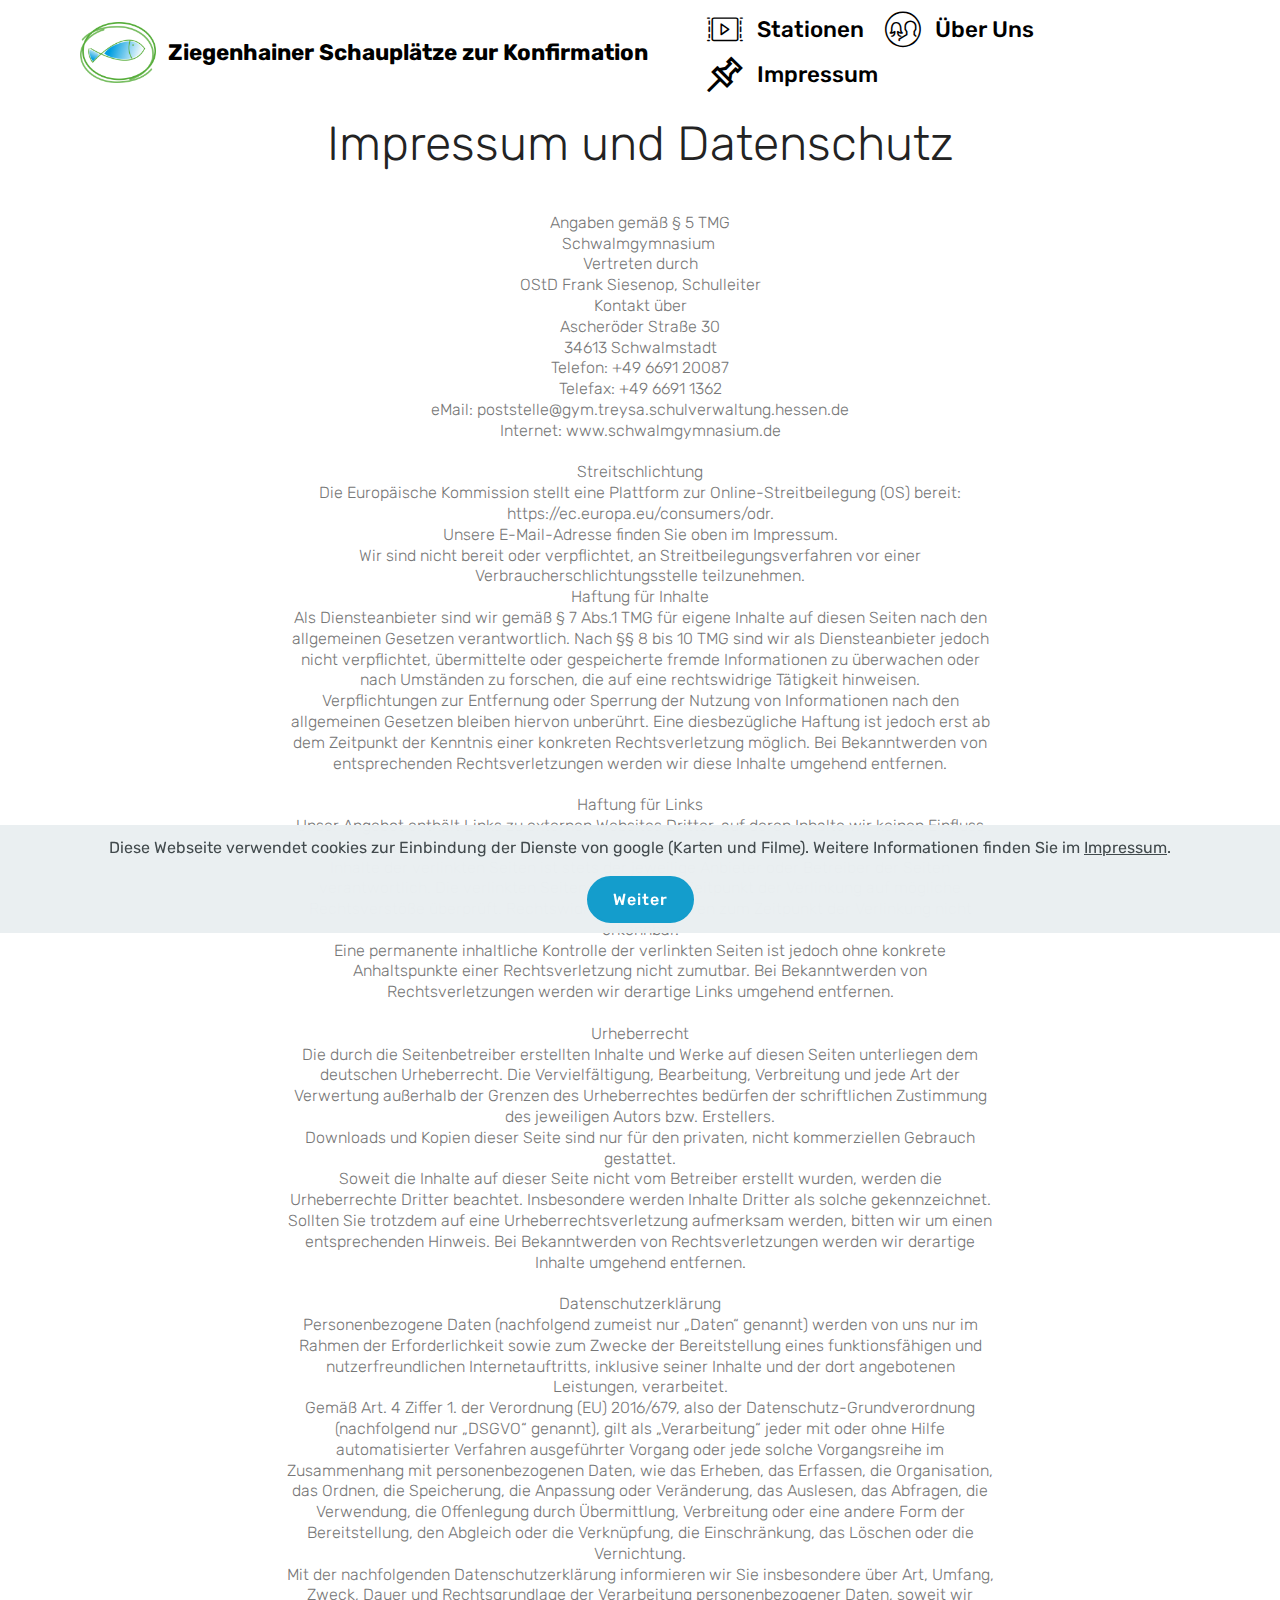
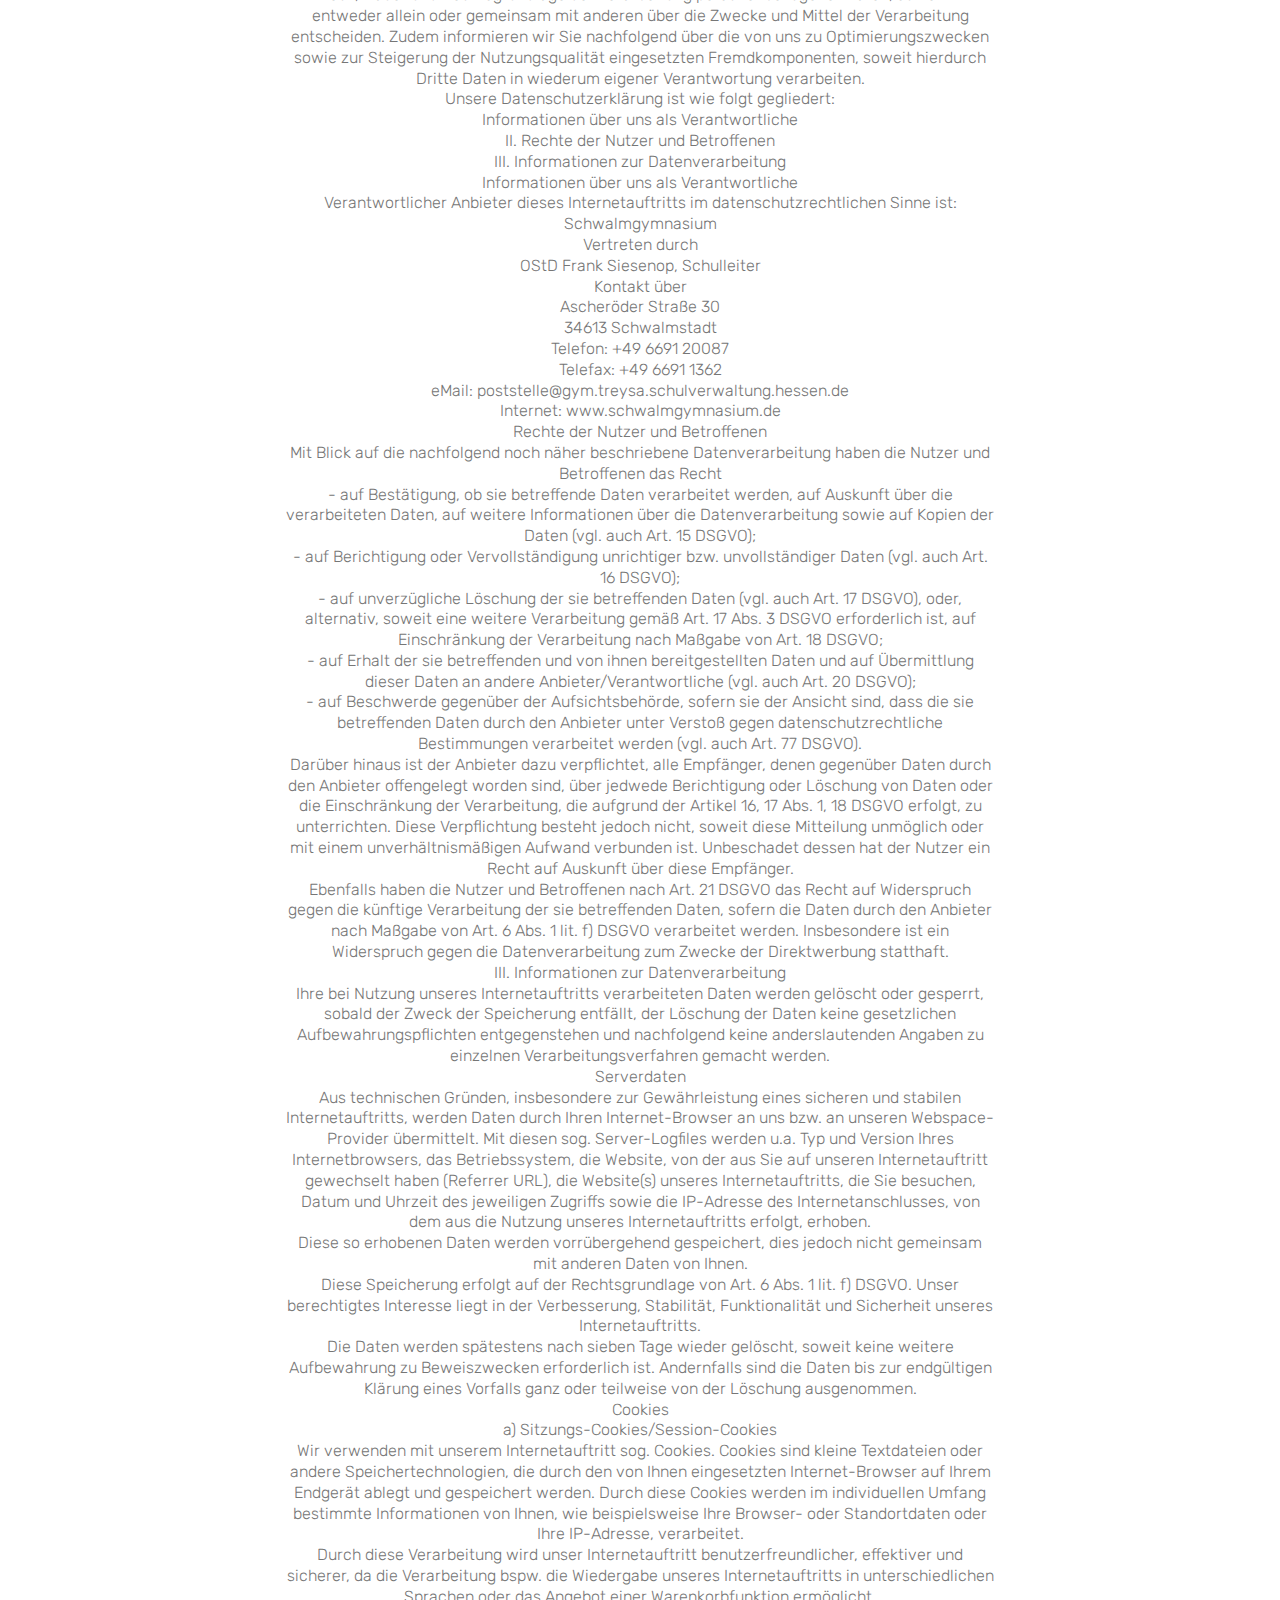
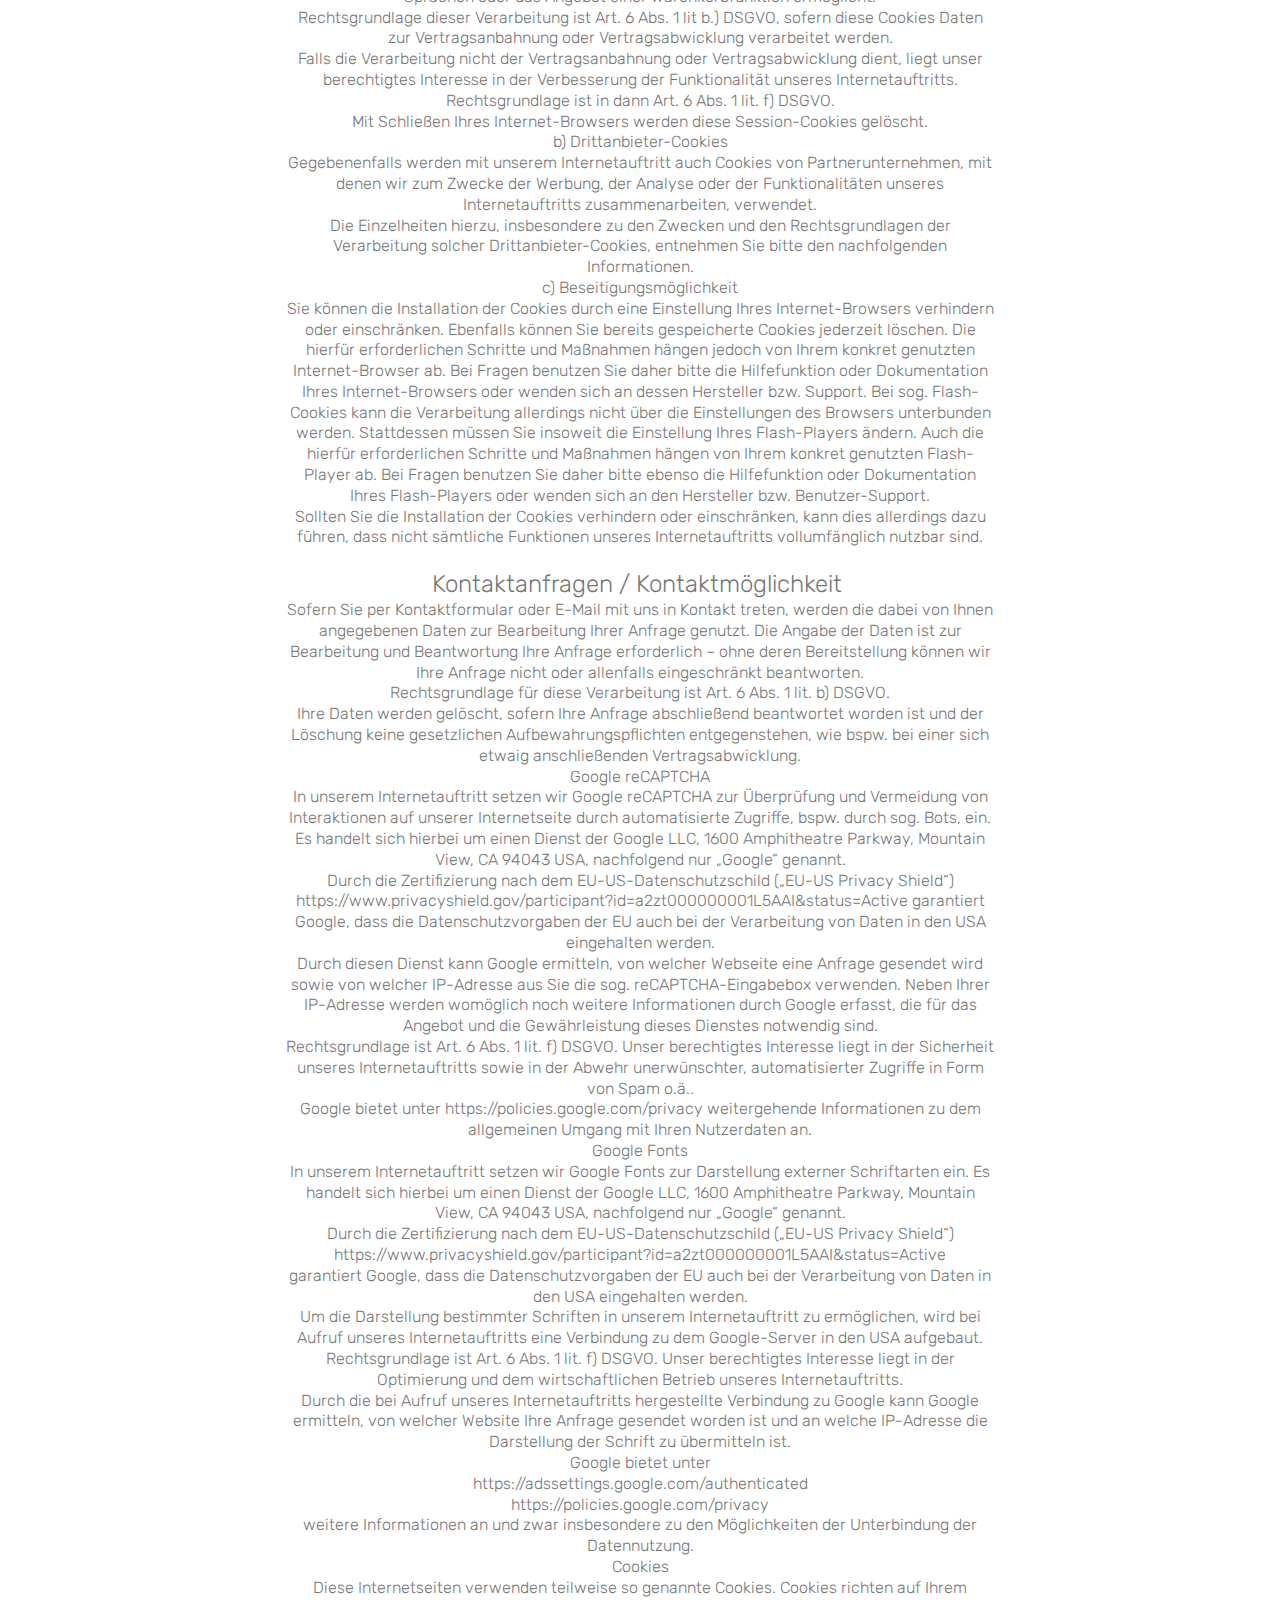
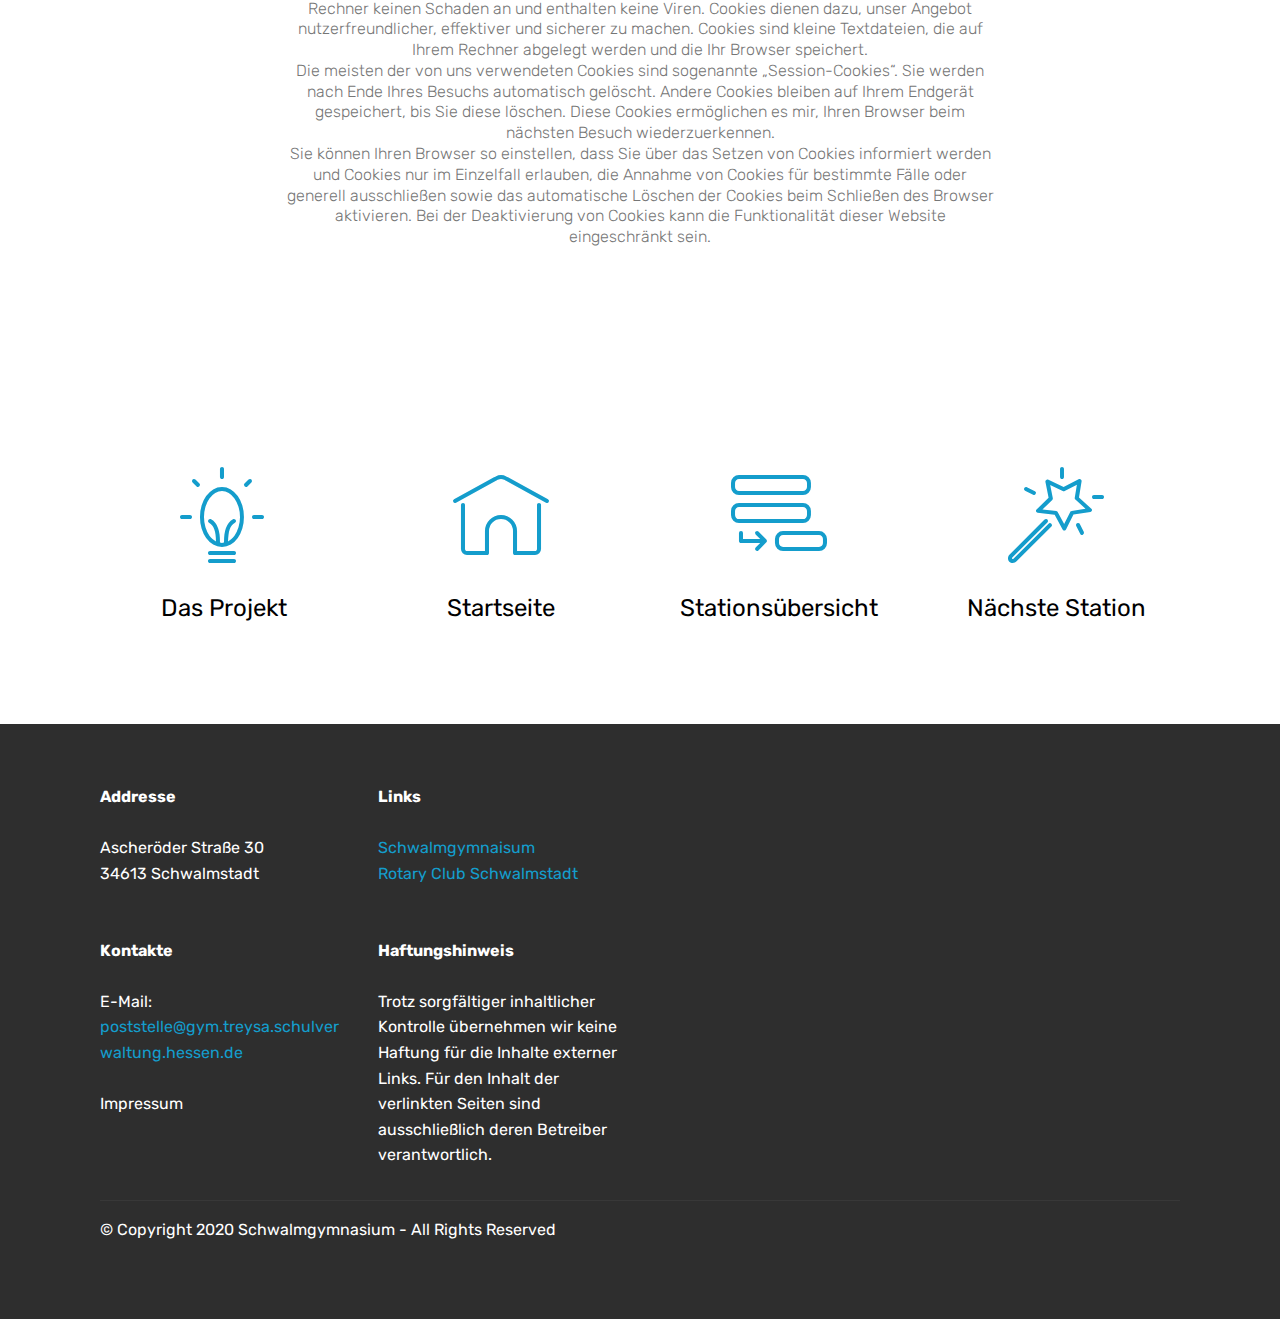
==== commit 47ca0c76: "new version inkl cookiealert" ====
--- a/Impressum.html
+++ b/Impressum.html
@@ -16,9 +16,9 @@
   <link rel="stylesheet" href="assets/bootstrap/css/bootstrap.min.css">
   <link rel="stylesheet" href="assets/bootstrap/css/bootstrap-grid.min.css">
   <link rel="stylesheet" href="assets/bootstrap/css/bootstrap-reboot.min.css">
+  <link rel="stylesheet" href="assets/socicon/css/styles.css">
+  <link rel="stylesheet" href="assets/dropdown/css/style.css">
   <link rel="stylesheet" href="assets/tether/tether.min.css">
-  <link rel="stylesheet" href="assets/dropdown/css/style.css">
-  <link rel="stylesheet" href="assets/socicon/css/styles.css">
   <link rel="stylesheet" href="assets/theme/css/style.css">
   <link rel="preload" as="style" href="assets/mobirise/css/mbr-additional.css"><link rel="stylesheet" href="assets/mobirise/css/mbr-additional.css" type="text/css">
   
@@ -66,7 +66,7 @@
     </nav>
 </section>
 
-<section class="engine"><a href="https://mobirise.info/y">free html web templates</a></section><section class="mbr-section content4 cid-s3qO0IWAzY" id="content4-26">
+<section class="engine"><a href="https://mobirise.info/n">simple web templates</a></section><section class="mbr-section content4 cid-s3qO0IWAzY" id="content4-26">
 
     
 
@@ -363,7 +363,7 @@
                     <br>
                     <br><strong>Kontakte</strong>
                     <br>
-                    <br>E-Mail:&nbsp;<br><a href="mailto:poststelle@gym.treysa.schulverwaltung.hessen.de">poststelle@gym.treysa.schulverwaltung.hessen.de</a><br><br><a href="mailto:poststelle@gym.treysa.schulverwaltung.hessen.de">I</a>mpressum</p>
+                    <br>E-Mail:&nbsp;<br><a href="mailto:poststelle@gym.treysa.schulverwaltung.hessen.de">poststelle@gym.treysa.schulverwaltung.hessen.de</a><br><br><a href="Impressum.html" class="text-white">Impressum</a></p>
             </div>
             <div class="col-12 col-md-3 mbr-fonts-style display-7">
                 <p class="mbr-text">
@@ -400,14 +400,17 @@
   <script src="assets/web/assets/jquery/jquery.min.js"></script>
   <script src="assets/popper/popper.min.js"></script>
   <script src="assets/bootstrap/js/bootstrap.min.js"></script>
-  <script src="assets/tether/tether.min.js"></script>
+  <script src="assets/web/assets/cookies-alert-plugin/cookies-alert-core.js"></script>
+  <script src="assets/web/assets/cookies-alert-plugin/cookies-alert-script.js"></script>
   <script src="assets/dropdown/js/nav-dropdown.js"></script>
   <script src="assets/dropdown/js/navbar-dropdown.js"></script>
   <script src="assets/touchswipe/jquery.touch-swipe.min.js"></script>
+  <script src="assets/tether/tether.min.js"></script>
   <script src="assets/smoothscroll/smooth-scroll.js"></script>
   <script src="assets/theme/js/script.js"></script>
   
   
- <div id="scrollToTop" class="scrollToTop mbr-arrow-up"><a style="text-align: center;"><i class="mbr-arrow-up-icon mbr-arrow-up-icon-cm cm-icon cm-icon-smallarrow-up"></i></a></div>
+<input name="cookieData" type="hidden" data-cookie-customDialogSelector='null' data-cookie-colorText='#424a4d' data-cookie-colorBg='rgba(234, 239, 241, 0.99)' data-cookie-textButton='Weiter' data-cookie-colorButton='' data-cookie-colorLink='#424a4d' data-cookie-underlineLink='true' data-cookie-text="Diese Webseite verwendet cookies zur Einbindung der Dienste von google (Karten und Filme). Weitere Informationen finden Sie im <a href='impressum.html'>Impressum</a>.">
+   <div id="scrollToTop" class="scrollToTop mbr-arrow-up"><a style="text-align: center;"><i class="mbr-arrow-up-icon mbr-arrow-up-icon-cm cm-icon cm-icon-smallarrow-up"></i></a></div>
   </body>
 </html>--- a/assets/mobirise/css/mbr-additional.css
+++ b/assets/mobirise/css/mbr-additional.css
@@ -2776,34 +2776,34 @@
   font-size: 96px;
   color: #149dcc;
 }
-.cid-s3f2G2aPS5 {
+.cid-s3zCljvll4 {
   padding-top: 60px;
   padding-bottom: 60px;
   background-color: #2e2e2e;
 }
 @media (max-width: 767px) {
-  .cid-s3f2G2aPS5 .content {
+  .cid-s3zCljvll4 .content {
     text-align: center;
   }
-  .cid-s3f2G2aPS5 .content > div:not(:last-child) {
+  .cid-s3zCljvll4 .content > div:not(:last-child) {
     margin-bottom: 2rem;
   }
 }
-.cid-s3f2G2aPS5 .map {
+.cid-s3zCljvll4 .map {
   height: 18.75rem;
 }
 @media (max-width: 767px) {
-  .cid-s3f2G2aPS5 .footer-lower .copyright {
+  .cid-s3zCljvll4 .footer-lower .copyright {
     margin-bottom: 1rem;
     text-align: center;
   }
 }
-.cid-s3f2G2aPS5 .footer-lower hr {
+.cid-s3zCljvll4 .footer-lower hr {
   margin: 1rem 0;
   border-color: #fff;
   opacity: .05;
 }
-.cid-s3f2G2aPS5 .footer-lower .social-list {
+.cid-s3zCljvll4 .footer-lower .social-list {
   padding-left: 0;
   margin-bottom: 0;
   list-style: none;
@@ -2813,37 +2813,37 @@
   -webkit-flex-wrap: wrap;
   flex-wrap: wrap;
 }
-.cid-s3f2G2aPS5 .footer-lower .social-list .mbr-iconfont-social {
+.cid-s3zCljvll4 .footer-lower .social-list .mbr-iconfont-social {
   font-size: 1.3rem;
   color: #fff;
 }
-.cid-s3f2G2aPS5 .footer-lower .social-list .soc-item {
+.cid-s3zCljvll4 .footer-lower .social-list .soc-item {
   margin: 0 .5rem;
 }
-.cid-s3f2G2aPS5 .footer-lower .social-list a {
+.cid-s3zCljvll4 .footer-lower .social-list a {
   margin: 0;
   opacity: .5;
   -webkit-transition: .2s linear;
   transition: .2s linear;
 }
-.cid-s3f2G2aPS5 .footer-lower .social-list a:hover {
+.cid-s3zCljvll4 .footer-lower .social-list a:hover {
   opacity: 1;
 }
 @media (max-width: 767px) {
-  .cid-s3f2G2aPS5 .footer-lower .social-list {
+  .cid-s3zCljvll4 .footer-lower .social-list {
     -webkit-justify-content: center;
     justify-content: center;
   }
 }
-.cid-s3f2G2aPS5 .google-map {
+.cid-s3zCljvll4 .google-map {
   height: 25rem;
   position: relative;
 }
-.cid-s3f2G2aPS5 .google-map iframe {
+.cid-s3zCljvll4 .google-map iframe {
   height: 100%;
   width: 100%;
 }
-.cid-s3f2G2aPS5 .google-map [data-state-details] {
+.cid-s3zCljvll4 .google-map [data-state-details] {
   color: #6b6763;
   font-family: Montserrat;
   height: 1.5em;
@@ -2855,10 +2855,10 @@
   top: 50%;
   width: 100%;
 }
-.cid-s3f2G2aPS5 .google-map[data-state] {
+.cid-s3zCljvll4 .google-map[data-state] {
   background: #e9e5dc;
 }
-.cid-s3f2G2aPS5 .google-map[data-state="loading"] [data-state-details] {
+.cid-s3zCljvll4 .google-map[data-state="loading"] [data-state-details] {
   display: none;
 }
 .cid-s3kwYdDzzu .navbar {
@@ -5172,34 +5172,34 @@
   font-size: 96px;
   color: #149dcc;
 }
-.cid-s3qjJECbYF {
+.cid-s3zCvE5O6X {
   padding-top: 60px;
   padding-bottom: 60px;
   background-color: #2e2e2e;
 }
 @media (max-width: 767px) {
-  .cid-s3qjJECbYF .content {
+  .cid-s3zCvE5O6X .content {
     text-align: center;
   }
-  .cid-s3qjJECbYF .content > div:not(:last-child) {
+  .cid-s3zCvE5O6X .content > div:not(:last-child) {
     margin-bottom: 2rem;
   }
 }
-.cid-s3qjJECbYF .map {
+.cid-s3zCvE5O6X .map {
   height: 18.75rem;
 }
 @media (max-width: 767px) {
-  .cid-s3qjJECbYF .footer-lower .copyright {
+  .cid-s3zCvE5O6X .footer-lower .copyright {
     margin-bottom: 1rem;
     text-align: center;
   }
 }
-.cid-s3qjJECbYF .footer-lower hr {
+.cid-s3zCvE5O6X .footer-lower hr {
   margin: 1rem 0;
   border-color: #fff;
   opacity: .05;
 }
-.cid-s3qjJECbYF .footer-lower .social-list {
+.cid-s3zCvE5O6X .footer-lower .social-list {
   padding-left: 0;
   margin-bottom: 0;
   list-style: none;
@@ -5209,37 +5209,37 @@
   -webkit-flex-wrap: wrap;
   flex-wrap: wrap;
 }
-.cid-s3qjJECbYF .footer-lower .social-list .mbr-iconfont-social {
+.cid-s3zCvE5O6X .footer-lower .social-list .mbr-iconfont-social {
   font-size: 1.3rem;
   color: #fff;
 }
-.cid-s3qjJECbYF .footer-lower .social-list .soc-item {
+.cid-s3zCvE5O6X .footer-lower .social-list .soc-item {
   margin: 0 .5rem;
 }
-.cid-s3qjJECbYF .footer-lower .social-list a {
+.cid-s3zCvE5O6X .footer-lower .social-list a {
   margin: 0;
   opacity: .5;
   -webkit-transition: .2s linear;
   transition: .2s linear;
 }
-.cid-s3qjJECbYF .footer-lower .social-list a:hover {
+.cid-s3zCvE5O6X .footer-lower .social-list a:hover {
   opacity: 1;
 }
 @media (max-width: 767px) {
-  .cid-s3qjJECbYF .footer-lower .social-list {
+  .cid-s3zCvE5O6X .footer-lower .social-list {
     -webkit-justify-content: center;
     justify-content: center;
   }
 }
-.cid-s3qjJECbYF .google-map {
+.cid-s3zCvE5O6X .google-map {
   height: 25rem;
   position: relative;
 }
-.cid-s3qjJECbYF .google-map iframe {
+.cid-s3zCvE5O6X .google-map iframe {
   height: 100%;
   width: 100%;
 }
-.cid-s3qjJECbYF .google-map [data-state-details] {
+.cid-s3zCvE5O6X .google-map [data-state-details] {
   color: #6b6763;
   font-family: Montserrat;
   height: 1.5em;
@@ -5251,10 +5251,10 @@
   top: 50%;
   width: 100%;
 }
-.cid-s3qjJECbYF .google-map[data-state] {
+.cid-s3zCvE5O6X .google-map[data-state] {
   background: #e9e5dc;
 }
-.cid-s3qjJECbYF .google-map[data-state="loading"] [data-state-details] {
+.cid-s3zCvE5O6X .google-map[data-state="loading"] [data-state-details] {
   display: none;
 }
 .cid-s3qg3TI6CI .navbar {
@@ -5705,34 +5705,34 @@
   font-size: 96px;
   color: #149dcc;
 }
-.cid-s3qg3ZaddF {
+.cid-s3zCrVXgeq {
   padding-top: 60px;
   padding-bottom: 60px;
   background-color: #2e2e2e;
 }
 @media (max-width: 767px) {
-  .cid-s3qg3ZaddF .content {
+  .cid-s3zCrVXgeq .content {
     text-align: center;
   }
-  .cid-s3qg3ZaddF .content > div:not(:last-child) {
+  .cid-s3zCrVXgeq .content > div:not(:last-child) {
     margin-bottom: 2rem;
   }
 }
-.cid-s3qg3ZaddF .map {
+.cid-s3zCrVXgeq .map {
   height: 18.75rem;
 }
 @media (max-width: 767px) {
-  .cid-s3qg3ZaddF .footer-lower .copyright {
+  .cid-s3zCrVXgeq .footer-lower .copyright {
     margin-bottom: 1rem;
     text-align: center;
   }
 }
-.cid-s3qg3ZaddF .footer-lower hr {
+.cid-s3zCrVXgeq .footer-lower hr {
   margin: 1rem 0;
   border-color: #fff;
   opacity: .05;
 }
-.cid-s3qg3ZaddF .footer-lower .social-list {
+.cid-s3zCrVXgeq .footer-lower .social-list {
   padding-left: 0;
   margin-bottom: 0;
   list-style: none;
@@ -5742,37 +5742,37 @@
   -webkit-flex-wrap: wrap;
   flex-wrap: wrap;
 }
-.cid-s3qg3ZaddF .footer-lower .social-list .mbr-iconfont-social {
+.cid-s3zCrVXgeq .footer-lower .social-list .mbr-iconfont-social {
   font-size: 1.3rem;
   color: #fff;
 }
-.cid-s3qg3ZaddF .footer-lower .social-list .soc-item {
+.cid-s3zCrVXgeq .footer-lower .social-list .soc-item {
   margin: 0 .5rem;
 }
-.cid-s3qg3ZaddF .footer-lower .social-list a {
+.cid-s3zCrVXgeq .footer-lower .social-list a {
   margin: 0;
   opacity: .5;
   -webkit-transition: .2s linear;
   transition: .2s linear;
 }
-.cid-s3qg3ZaddF .footer-lower .social-list a:hover {
+.cid-s3zCrVXgeq .footer-lower .social-list a:hover {
   opacity: 1;
 }
 @media (max-width: 767px) {
-  .cid-s3qg3ZaddF .footer-lower .social-list {
+  .cid-s3zCrVXgeq .footer-lower .social-list {
     -webkit-justify-content: center;
     justify-content: center;
   }
 }
-.cid-s3qg3ZaddF .google-map {
+.cid-s3zCrVXgeq .google-map {
   height: 25rem;
   position: relative;
 }
-.cid-s3qg3ZaddF .google-map iframe {
+.cid-s3zCrVXgeq .google-map iframe {
   height: 100%;
   width: 100%;
 }
-.cid-s3qg3ZaddF .google-map [data-state-details] {
+.cid-s3zCrVXgeq .google-map [data-state-details] {
   color: #6b6763;
   font-family: Montserrat;
   height: 1.5em;
@@ -5784,10 +5784,10 @@
   top: 50%;
   width: 100%;
 }
-.cid-s3qg3ZaddF .google-map[data-state] {
+.cid-s3zCrVXgeq .google-map[data-state] {
   background: #e9e5dc;
 }
-.cid-s3qg3ZaddF .google-map[data-state="loading"] [data-state-details] {
+.cid-s3zCrVXgeq .google-map[data-state="loading"] [data-state-details] {
   display: none;
 }
 .cid-s3qkWEdD99 .navbar {
@@ -6238,34 +6238,34 @@
   font-size: 96px;
   color: #149dcc;
 }
-.cid-s3qkWMCsSN {
+.cid-s3zCzL04Uv {
   padding-top: 60px;
   padding-bottom: 60px;
   background-color: #2e2e2e;
 }
 @media (max-width: 767px) {
-  .cid-s3qkWMCsSN .content {
+  .cid-s3zCzL04Uv .content {
     text-align: center;
   }
-  .cid-s3qkWMCsSN .content > div:not(:last-child) {
+  .cid-s3zCzL04Uv .content > div:not(:last-child) {
     margin-bottom: 2rem;
   }
 }
-.cid-s3qkWMCsSN .map {
+.cid-s3zCzL04Uv .map {
   height: 18.75rem;
 }
 @media (max-width: 767px) {
-  .cid-s3qkWMCsSN .footer-lower .copyright {
+  .cid-s3zCzL04Uv .footer-lower .copyright {
     margin-bottom: 1rem;
     text-align: center;
   }
 }
-.cid-s3qkWMCsSN .footer-lower hr {
+.cid-s3zCzL04Uv .footer-lower hr {
   margin: 1rem 0;
   border-color: #fff;
   opacity: .05;
 }
-.cid-s3qkWMCsSN .footer-lower .social-list {
+.cid-s3zCzL04Uv .footer-lower .social-list {
   padding-left: 0;
   margin-bottom: 0;
   list-style: none;
@@ -6275,37 +6275,37 @@
   -webkit-flex-wrap: wrap;
   flex-wrap: wrap;
 }
-.cid-s3qkWMCsSN .footer-lower .social-list .mbr-iconfont-social {
+.cid-s3zCzL04Uv .footer-lower .social-list .mbr-iconfont-social {
   font-size: 1.3rem;
   color: #fff;
 }
-.cid-s3qkWMCsSN .footer-lower .social-list .soc-item {
+.cid-s3zCzL04Uv .footer-lower .social-list .soc-item {
   margin: 0 .5rem;
 }
-.cid-s3qkWMCsSN .footer-lower .social-list a {
+.cid-s3zCzL04Uv .footer-lower .social-list a {
   margin: 0;
   opacity: .5;
   -webkit-transition: .2s linear;
   transition: .2s linear;
 }
-.cid-s3qkWMCsSN .footer-lower .social-list a:hover {
+.cid-s3zCzL04Uv .footer-lower .social-list a:hover {
   opacity: 1;
 }
 @media (max-width: 767px) {
-  .cid-s3qkWMCsSN .footer-lower .social-list {
+  .cid-s3zCzL04Uv .footer-lower .social-list {
     -webkit-justify-content: center;
     justify-content: center;
   }
 }
-.cid-s3qkWMCsSN .google-map {
+.cid-s3zCzL04Uv .google-map {
   height: 25rem;
   position: relative;
 }
-.cid-s3qkWMCsSN .google-map iframe {
+.cid-s3zCzL04Uv .google-map iframe {
   height: 100%;
   width: 100%;
 }
-.cid-s3qkWMCsSN .google-map [data-state-details] {
+.cid-s3zCzL04Uv .google-map [data-state-details] {
   color: #6b6763;
   font-family: Montserrat;
   height: 1.5em;
@@ -6317,10 +6317,10 @@
   top: 50%;
   width: 100%;
 }
-.cid-s3qkWMCsSN .google-map[data-state] {
+.cid-s3zCzL04Uv .google-map[data-state] {
   background: #e9e5dc;
 }
-.cid-s3qkWMCsSN .google-map[data-state="loading"] [data-state-details] {
+.cid-s3zCzL04Uv .google-map[data-state="loading"] [data-state-details] {
   display: none;
 }
 .cid-s3qlSBQcZN .navbar {
@@ -6799,34 +6799,34 @@
   font-size: 96px;
   color: #149dcc;
 }
-.cid-s3qlSHMHPl {
+.cid-s3zCErSROz {
   padding-top: 60px;
   padding-bottom: 60px;
   background-color: #2e2e2e;
 }
 @media (max-width: 767px) {
-  .cid-s3qlSHMHPl .content {
+  .cid-s3zCErSROz .content {
     text-align: center;
   }
-  .cid-s3qlSHMHPl .content > div:not(:last-child) {
+  .cid-s3zCErSROz .content > div:not(:last-child) {
     margin-bottom: 2rem;
   }
 }
-.cid-s3qlSHMHPl .map {
+.cid-s3zCErSROz .map {
   height: 18.75rem;
 }
 @media (max-width: 767px) {
-  .cid-s3qlSHMHPl .footer-lower .copyright {
+  .cid-s3zCErSROz .footer-lower .copyright {
     margin-bottom: 1rem;
     text-align: center;
   }
 }
-.cid-s3qlSHMHPl .footer-lower hr {
+.cid-s3zCErSROz .footer-lower hr {
   margin: 1rem 0;
   border-color: #fff;
   opacity: .05;
 }
-.cid-s3qlSHMHPl .footer-lower .social-list {
+.cid-s3zCErSROz .footer-lower .social-list {
   padding-left: 0;
   margin-bottom: 0;
   list-style: none;
@@ -6836,37 +6836,37 @@
   -webkit-flex-wrap: wrap;
   flex-wrap: wrap;
 }
-.cid-s3qlSHMHPl .footer-lower .social-list .mbr-iconfont-social {
+.cid-s3zCErSROz .footer-lower .social-list .mbr-iconfont-social {
   font-size: 1.3rem;
   color: #fff;
 }
-.cid-s3qlSHMHPl .footer-lower .social-list .soc-item {
+.cid-s3zCErSROz .footer-lower .social-list .soc-item {
   margin: 0 .5rem;
 }
-.cid-s3qlSHMHPl .footer-lower .social-list a {
+.cid-s3zCErSROz .footer-lower .social-list a {
   margin: 0;
   opacity: .5;
   -webkit-transition: .2s linear;
   transition: .2s linear;
 }
-.cid-s3qlSHMHPl .footer-lower .social-list a:hover {
+.cid-s3zCErSROz .footer-lower .social-list a:hover {
   opacity: 1;
 }
 @media (max-width: 767px) {
-  .cid-s3qlSHMHPl .footer-lower .social-list {
+  .cid-s3zCErSROz .footer-lower .social-list {
     -webkit-justify-content: center;
     justify-content: center;
   }
 }
-.cid-s3qlSHMHPl .google-map {
+.cid-s3zCErSROz .google-map {
   height: 25rem;
   position: relative;
 }
-.cid-s3qlSHMHPl .google-map iframe {
+.cid-s3zCErSROz .google-map iframe {
   height: 100%;
   width: 100%;
 }
-.cid-s3qlSHMHPl .google-map [data-state-details] {
+.cid-s3zCErSROz .google-map [data-state-details] {
   color: #6b6763;
   font-family: Montserrat;
   height: 1.5em;
@@ -6878,10 +6878,10 @@
   top: 50%;
   width: 100%;
 }
-.cid-s3qlSHMHPl .google-map[data-state] {
+.cid-s3zCErSROz .google-map[data-state] {
   background: #e9e5dc;
 }
-.cid-s3qlSHMHPl .google-map[data-state="loading"] [data-state-details] {
+.cid-s3zCErSROz .google-map[data-state="loading"] [data-state-details] {
   display: none;
 }
 .cid-s3qO0I3NY3 .navbar {
--- a/assets/mobirise/css/mbr-additional.css
+++ b/assets/mobirise/css/mbr-additional.css
@@ -2776,34 +2776,34 @@
   font-size: 96px;
   color: #149dcc;
 }
-.cid-s3f2G2aPS5 {
+.cid-s3zCljvll4 {
   padding-top: 60px;
   padding-bottom: 60px;
   background-color: #2e2e2e;
 }
 @media (max-width: 767px) {
-  .cid-s3f2G2aPS5 .content {
+  .cid-s3zCljvll4 .content {
     text-align: center;
   }
-  .cid-s3f2G2aPS5 .content > div:not(:last-child) {
+  .cid-s3zCljvll4 .content > div:not(:last-child) {
     margin-bottom: 2rem;
   }
 }
-.cid-s3f2G2aPS5 .map {
+.cid-s3zCljvll4 .map {
   height: 18.75rem;
 }
 @media (max-width: 767px) {
-  .cid-s3f2G2aPS5 .footer-lower .copyright {
+  .cid-s3zCljvll4 .footer-lower .copyright {
     margin-bottom: 1rem;
     text-align: center;
   }
 }
-.cid-s3f2G2aPS5 .footer-lower hr {
+.cid-s3zCljvll4 .footer-lower hr {
   margin: 1rem 0;
   border-color: #fff;
   opacity: .05;
 }
-.cid-s3f2G2aPS5 .footer-lower .social-list {
+.cid-s3zCljvll4 .footer-lower .social-list {
   padding-left: 0;
   margin-bottom: 0;
   list-style: none;
@@ -2813,37 +2813,37 @@
   -webkit-flex-wrap: wrap;
   flex-wrap: wrap;
 }
-.cid-s3f2G2aPS5 .footer-lower .social-list .mbr-iconfont-social {
+.cid-s3zCljvll4 .footer-lower .social-list .mbr-iconfont-social {
   font-size: 1.3rem;
   color: #fff;
 }
-.cid-s3f2G2aPS5 .footer-lower .social-list .soc-item {
+.cid-s3zCljvll4 .footer-lower .social-list .soc-item {
   margin: 0 .5rem;
 }
-.cid-s3f2G2aPS5 .footer-lower .social-list a {
+.cid-s3zCljvll4 .footer-lower .social-list a {
   margin: 0;
   opacity: .5;
   -webkit-transition: .2s linear;
   transition: .2s linear;
 }
-.cid-s3f2G2aPS5 .footer-lower .social-list a:hover {
+.cid-s3zCljvll4 .footer-lower .social-list a:hover {
   opacity: 1;
 }
 @media (max-width: 767px) {
-  .cid-s3f2G2aPS5 .footer-lower .social-list {
+  .cid-s3zCljvll4 .footer-lower .social-list {
     -webkit-justify-content: center;
     justify-content: center;
   }
 }
-.cid-s3f2G2aPS5 .google-map {
+.cid-s3zCljvll4 .google-map {
   height: 25rem;
   position: relative;
 }
-.cid-s3f2G2aPS5 .google-map iframe {
+.cid-s3zCljvll4 .google-map iframe {
   height: 100%;
   width: 100%;
 }
-.cid-s3f2G2aPS5 .google-map [data-state-details] {
+.cid-s3zCljvll4 .google-map [data-state-details] {
   color: #6b6763;
   font-family: Montserrat;
   height: 1.5em;
@@ -2855,10 +2855,10 @@
   top: 50%;
   width: 100%;
 }
-.cid-s3f2G2aPS5 .google-map[data-state] {
+.cid-s3zCljvll4 .google-map[data-state] {
   background: #e9e5dc;
 }
-.cid-s3f2G2aPS5 .google-map[data-state="loading"] [data-state-details] {
+.cid-s3zCljvll4 .google-map[data-state="loading"] [data-state-details] {
   display: none;
 }
 .cid-s3kwYdDzzu .navbar {
@@ -5172,34 +5172,34 @@
   font-size: 96px;
   color: #149dcc;
 }
-.cid-s3qjJECbYF {
+.cid-s3zCvE5O6X {
   padding-top: 60px;
   padding-bottom: 60px;
   background-color: #2e2e2e;
 }
 @media (max-width: 767px) {
-  .cid-s3qjJECbYF .content {
+  .cid-s3zCvE5O6X .content {
     text-align: center;
   }
-  .cid-s3qjJECbYF .content > div:not(:last-child) {
+  .cid-s3zCvE5O6X .content > div:not(:last-child) {
     margin-bottom: 2rem;
   }
 }
-.cid-s3qjJECbYF .map {
+.cid-s3zCvE5O6X .map {
   height: 18.75rem;
 }
 @media (max-width: 767px) {
-  .cid-s3qjJECbYF .footer-lower .copyright {
+  .cid-s3zCvE5O6X .footer-lower .copyright {
     margin-bottom: 1rem;
     text-align: center;
   }
 }
-.cid-s3qjJECbYF .footer-lower hr {
+.cid-s3zCvE5O6X .footer-lower hr {
   margin: 1rem 0;
   border-color: #fff;
   opacity: .05;
 }
-.cid-s3qjJECbYF .footer-lower .social-list {
+.cid-s3zCvE5O6X .footer-lower .social-list {
   padding-left: 0;
   margin-bottom: 0;
   list-style: none;
@@ -5209,37 +5209,37 @@
   -webkit-flex-wrap: wrap;
   flex-wrap: wrap;
 }
-.cid-s3qjJECbYF .footer-lower .social-list .mbr-iconfont-social {
+.cid-s3zCvE5O6X .footer-lower .social-list .mbr-iconfont-social {
   font-size: 1.3rem;
   color: #fff;
 }
-.cid-s3qjJECbYF .footer-lower .social-list .soc-item {
+.cid-s3zCvE5O6X .footer-lower .social-list .soc-item {
   margin: 0 .5rem;
 }
-.cid-s3qjJECbYF .footer-lower .social-list a {
+.cid-s3zCvE5O6X .footer-lower .social-list a {
   margin: 0;
   opacity: .5;
   -webkit-transition: .2s linear;
   transition: .2s linear;
 }
-.cid-s3qjJECbYF .footer-lower .social-list a:hover {
+.cid-s3zCvE5O6X .footer-lower .social-list a:hover {
   opacity: 1;
 }
 @media (max-width: 767px) {
-  .cid-s3qjJECbYF .footer-lower .social-list {
+  .cid-s3zCvE5O6X .footer-lower .social-list {
     -webkit-justify-content: center;
     justify-content: center;
   }
 }
-.cid-s3qjJECbYF .google-map {
+.cid-s3zCvE5O6X .google-map {
   height: 25rem;
   position: relative;
 }
-.cid-s3qjJECbYF .google-map iframe {
+.cid-s3zCvE5O6X .google-map iframe {
   height: 100%;
   width: 100%;
 }
-.cid-s3qjJECbYF .google-map [data-state-details] {
+.cid-s3zCvE5O6X .google-map [data-state-details] {
   color: #6b6763;
   font-family: Montserrat;
   height: 1.5em;
@@ -5251,10 +5251,10 @@
   top: 50%;
   width: 100%;
 }
-.cid-s3qjJECbYF .google-map[data-state] {
+.cid-s3zCvE5O6X .google-map[data-state] {
   background: #e9e5dc;
 }
-.cid-s3qjJECbYF .google-map[data-state="loading"] [data-state-details] {
+.cid-s3zCvE5O6X .google-map[data-state="loading"] [data-state-details] {
   display: none;
 }
 .cid-s3qg3TI6CI .navbar {
@@ -5705,34 +5705,34 @@
   font-size: 96px;
   color: #149dcc;
 }
-.cid-s3qg3ZaddF {
+.cid-s3zCrVXgeq {
   padding-top: 60px;
   padding-bottom: 60px;
   background-color: #2e2e2e;
 }
 @media (max-width: 767px) {
-  .cid-s3qg3ZaddF .content {
+  .cid-s3zCrVXgeq .content {
     text-align: center;
   }
-  .cid-s3qg3ZaddF .content > div:not(:last-child) {
+  .cid-s3zCrVXgeq .content > div:not(:last-child) {
     margin-bottom: 2rem;
   }
 }
-.cid-s3qg3ZaddF .map {
+.cid-s3zCrVXgeq .map {
   height: 18.75rem;
 }
 @media (max-width: 767px) {
-  .cid-s3qg3ZaddF .footer-lower .copyright {
+  .cid-s3zCrVXgeq .footer-lower .copyright {
     margin-bottom: 1rem;
     text-align: center;
   }
 }
-.cid-s3qg3ZaddF .footer-lower hr {
+.cid-s3zCrVXgeq .footer-lower hr {
   margin: 1rem 0;
   border-color: #fff;
   opacity: .05;
 }
-.cid-s3qg3ZaddF .footer-lower .social-list {
+.cid-s3zCrVXgeq .footer-lower .social-list {
   padding-left: 0;
   margin-bottom: 0;
   list-style: none;
@@ -5742,37 +5742,37 @@
   -webkit-flex-wrap: wrap;
   flex-wrap: wrap;
 }
-.cid-s3qg3ZaddF .footer-lower .social-list .mbr-iconfont-social {
+.cid-s3zCrVXgeq .footer-lower .social-list .mbr-iconfont-social {
   font-size: 1.3rem;
   color: #fff;
 }
-.cid-s3qg3ZaddF .footer-lower .social-list .soc-item {
+.cid-s3zCrVXgeq .footer-lower .social-list .soc-item {
   margin: 0 .5rem;
 }
-.cid-s3qg3ZaddF .footer-lower .social-list a {
+.cid-s3zCrVXgeq .footer-lower .social-list a {
   margin: 0;
   opacity: .5;
   -webkit-transition: .2s linear;
   transition: .2s linear;
 }
-.cid-s3qg3ZaddF .footer-lower .social-list a:hover {
+.cid-s3zCrVXgeq .footer-lower .social-list a:hover {
   opacity: 1;
 }
 @media (max-width: 767px) {
-  .cid-s3qg3ZaddF .footer-lower .social-list {
+  .cid-s3zCrVXgeq .footer-lower .social-list {
     -webkit-justify-content: center;
     justify-content: center;
   }
 }
-.cid-s3qg3ZaddF .google-map {
+.cid-s3zCrVXgeq .google-map {
   height: 25rem;
   position: relative;
 }
-.cid-s3qg3ZaddF .google-map iframe {
+.cid-s3zCrVXgeq .google-map iframe {
   height: 100%;
   width: 100%;
 }
-.cid-s3qg3ZaddF .google-map [data-state-details] {
+.cid-s3zCrVXgeq .google-map [data-state-details] {
   color: #6b6763;
   font-family: Montserrat;
   height: 1.5em;
@@ -5784,10 +5784,10 @@
   top: 50%;
   width: 100%;
 }
-.cid-s3qg3ZaddF .google-map[data-state] {
+.cid-s3zCrVXgeq .google-map[data-state] {
   background: #e9e5dc;
 }
-.cid-s3qg3ZaddF .google-map[data-state="loading"] [data-state-details] {
+.cid-s3zCrVXgeq .google-map[data-state="loading"] [data-state-details] {
   display: none;
 }
 .cid-s3qkWEdD99 .navbar {
@@ -6238,34 +6238,34 @@
   font-size: 96px;
   color: #149dcc;
 }
-.cid-s3qkWMCsSN {
+.cid-s3zCzL04Uv {
   padding-top: 60px;
   padding-bottom: 60px;
   background-color: #2e2e2e;
 }
 @media (max-width: 767px) {
-  .cid-s3qkWMCsSN .content {
+  .cid-s3zCzL04Uv .content {
     text-align: center;
   }
-  .cid-s3qkWMCsSN .content > div:not(:last-child) {
+  .cid-s3zCzL04Uv .content > div:not(:last-child) {
     margin-bottom: 2rem;
   }
 }
-.cid-s3qkWMCsSN .map {
+.cid-s3zCzL04Uv .map {
   height: 18.75rem;
 }
 @media (max-width: 767px) {
-  .cid-s3qkWMCsSN .footer-lower .copyright {
+  .cid-s3zCzL04Uv .footer-lower .copyright {
     margin-bottom: 1rem;
     text-align: center;
   }
 }
-.cid-s3qkWMCsSN .footer-lower hr {
+.cid-s3zCzL04Uv .footer-lower hr {
   margin: 1rem 0;
   border-color: #fff;
   opacity: .05;
 }
-.cid-s3qkWMCsSN .footer-lower .social-list {
+.cid-s3zCzL04Uv .footer-lower .social-list {
   padding-left: 0;
   margin-bottom: 0;
   list-style: none;
@@ -6275,37 +6275,37 @@
   -webkit-flex-wrap: wrap;
   flex-wrap: wrap;
 }
-.cid-s3qkWMCsSN .footer-lower .social-list .mbr-iconfont-social {
+.cid-s3zCzL04Uv .footer-lower .social-list .mbr-iconfont-social {
   font-size: 1.3rem;
   color: #fff;
 }
-.cid-s3qkWMCsSN .footer-lower .social-list .soc-item {
+.cid-s3zCzL04Uv .footer-lower .social-list .soc-item {
   margin: 0 .5rem;
 }
-.cid-s3qkWMCsSN .footer-lower .social-list a {
+.cid-s3zCzL04Uv .footer-lower .social-list a {
   margin: 0;
   opacity: .5;
   -webkit-transition: .2s linear;
   transition: .2s linear;
 }
-.cid-s3qkWMCsSN .footer-lower .social-list a:hover {
+.cid-s3zCzL04Uv .footer-lower .social-list a:hover {
   opacity: 1;
 }
 @media (max-width: 767px) {
-  .cid-s3qkWMCsSN .footer-lower .social-list {
+  .cid-s3zCzL04Uv .footer-lower .social-list {
     -webkit-justify-content: center;
     justify-content: center;
   }
 }
-.cid-s3qkWMCsSN .google-map {
+.cid-s3zCzL04Uv .google-map {
   height: 25rem;
   position: relative;
 }
-.cid-s3qkWMCsSN .google-map iframe {
+.cid-s3zCzL04Uv .google-map iframe {
   height: 100%;
   width: 100%;
 }
-.cid-s3qkWMCsSN .google-map [data-state-details] {
+.cid-s3zCzL04Uv .google-map [data-state-details] {
   color: #6b6763;
   font-family: Montserrat;
   height: 1.5em;
@@ -6317,10 +6317,10 @@
   top: 50%;
   width: 100%;
 }
-.cid-s3qkWMCsSN .google-map[data-state] {
+.cid-s3zCzL04Uv .google-map[data-state] {
   background: #e9e5dc;
 }
-.cid-s3qkWMCsSN .google-map[data-state="loading"] [data-state-details] {
+.cid-s3zCzL04Uv .google-map[data-state="loading"] [data-state-details] {
   display: none;
 }
 .cid-s3qlSBQcZN .navbar {
@@ -6799,34 +6799,34 @@
   font-size: 96px;
   color: #149dcc;
 }
-.cid-s3qlSHMHPl {
+.cid-s3zCErSROz {
   padding-top: 60px;
   padding-bottom: 60px;
   background-color: #2e2e2e;
 }
 @media (max-width: 767px) {
-  .cid-s3qlSHMHPl .content {
+  .cid-s3zCErSROz .content {
     text-align: center;
   }
-  .cid-s3qlSHMHPl .content > div:not(:last-child) {
+  .cid-s3zCErSROz .content > div:not(:last-child) {
     margin-bottom: 2rem;
   }
 }
-.cid-s3qlSHMHPl .map {
+.cid-s3zCErSROz .map {
   height: 18.75rem;
 }
 @media (max-width: 767px) {
-  .cid-s3qlSHMHPl .footer-lower .copyright {
+  .cid-s3zCErSROz .footer-lower .copyright {
     margin-bottom: 1rem;
     text-align: center;
   }
 }
-.cid-s3qlSHMHPl .footer-lower hr {
+.cid-s3zCErSROz .footer-lower hr {
   margin: 1rem 0;
   border-color: #fff;
   opacity: .05;
 }
-.cid-s3qlSHMHPl .footer-lower .social-list {
+.cid-s3zCErSROz .footer-lower .social-list {
   padding-left: 0;
   margin-bottom: 0;
   list-style: none;
@@ -6836,37 +6836,37 @@
   -webkit-flex-wrap: wrap;
   flex-wrap: wrap;
 }
-.cid-s3qlSHMHPl .footer-lower .social-list .mbr-iconfont-social {
+.cid-s3zCErSROz .footer-lower .social-list .mbr-iconfont-social {
   font-size: 1.3rem;
   color: #fff;
 }
-.cid-s3qlSHMHPl .footer-lower .social-list .soc-item {
+.cid-s3zCErSROz .footer-lower .social-list .soc-item {
   margin: 0 .5rem;
 }
-.cid-s3qlSHMHPl .footer-lower .social-list a {
+.cid-s3zCErSROz .footer-lower .social-list a {
   margin: 0;
   opacity: .5;
   -webkit-transition: .2s linear;
   transition: .2s linear;
 }
-.cid-s3qlSHMHPl .footer-lower .social-list a:hover {
+.cid-s3zCErSROz .footer-lower .social-list a:hover {
   opacity: 1;
 }
 @media (max-width: 767px) {
-  .cid-s3qlSHMHPl .footer-lower .social-list {
+  .cid-s3zCErSROz .footer-lower .social-list {
     -webkit-justify-content: center;
     justify-content: center;
   }
 }
-.cid-s3qlSHMHPl .google-map {
+.cid-s3zCErSROz .google-map {
   height: 25rem;
   position: relative;
 }
-.cid-s3qlSHMHPl .google-map iframe {
+.cid-s3zCErSROz .google-map iframe {
   height: 100%;
   width: 100%;
 }
-.cid-s3qlSHMHPl .google-map [data-state-details] {
+.cid-s3zCErSROz .google-map [data-state-details] {
   color: #6b6763;
   font-family: Montserrat;
   height: 1.5em;
@@ -6878,10 +6878,10 @@
   top: 50%;
   width: 100%;
 }
-.cid-s3qlSHMHPl .google-map[data-state] {
+.cid-s3zCErSROz .google-map[data-state] {
   background: #e9e5dc;
 }
-.cid-s3qlSHMHPl .google-map[data-state="loading"] [data-state-details] {
+.cid-s3zCErSROz .google-map[data-state="loading"] [data-state-details] {
   display: none;
 }
 .cid-s3qO0I3NY3 .navbar {
